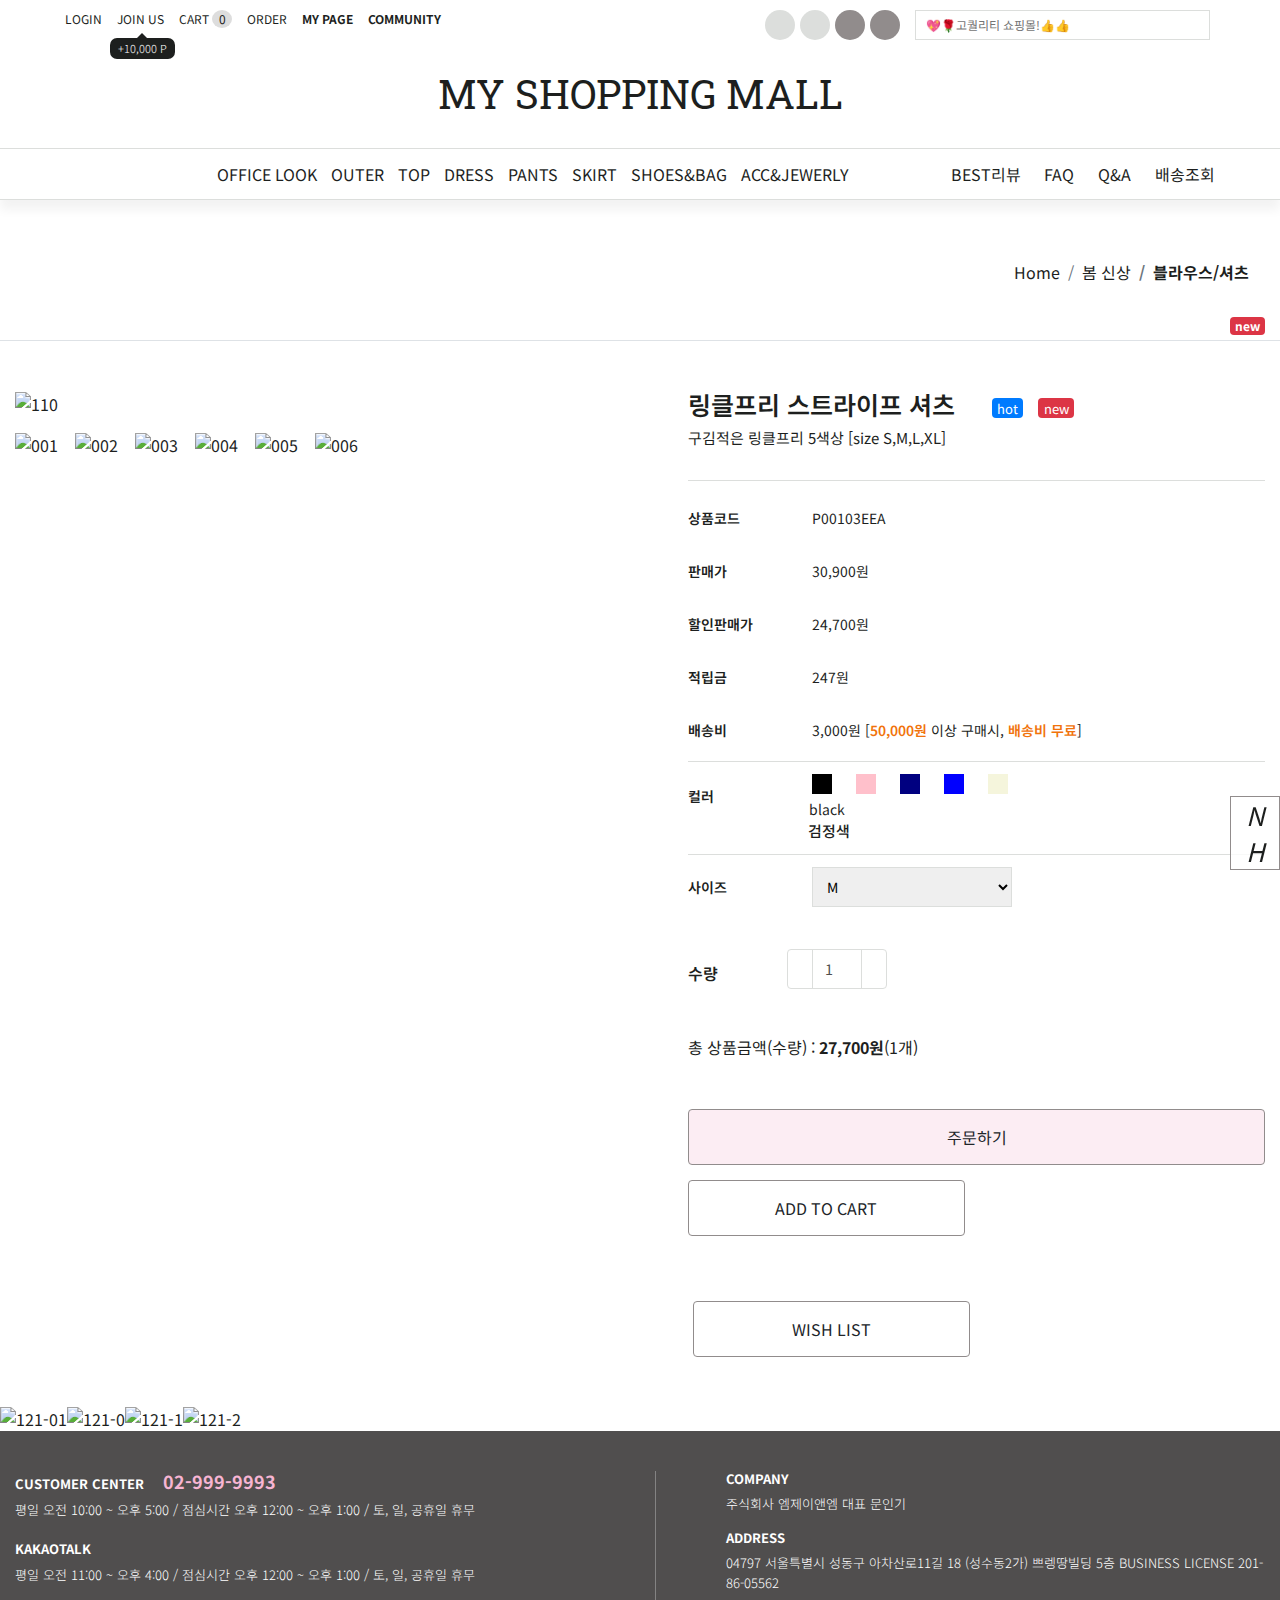
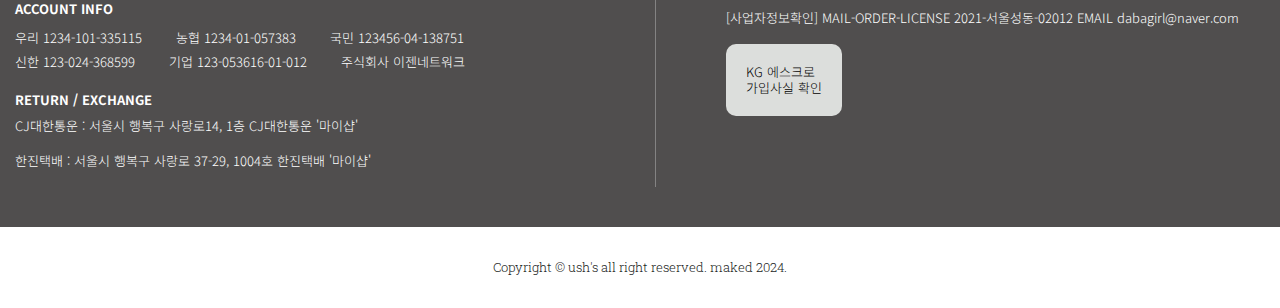
==== detail.html @ eeec42f4 "media works" ====
<!DOCTYPE html>
<html lang="ko">
<head>
  <meta charset="UTF-8">
  <meta name="viewport" content="width=device-width, initial-scale=1.0">
  <title>myShop</title>

  <!--Mobile-->
  <link rel="apple-touch-icon" sizes="57x57" href="images/favicon/apple-icon-57x57.png">
  <link rel="apple-touch-icon" sizes="60x60" href="images/favicon/apple-icon-60x60.png">
  <link rel="apple-touch-icon" sizes="72x72" href="images/favicon/apple-icon-72x72.png">
  <link rel="apple-touch-icon" sizes="76x76" href="images/favicon/apple-icon-76x76.png">
  <link rel="apple-touch-icon" sizes="114x114" href="images/favicon/apple-icon-114x114.png">
  <link rel="apple-touch-icon" sizes="120x120" href="images/favicon/apple-icon-120x120.png">
  <link rel="apple-touch-icon" sizes="144x144" href="images/favicon/apple-icon-144x144.png">
  <link rel="apple-touch-icon" sizes="152x152" href="images/favicon/apple-icon-152x152.png">
  <link rel="apple-touch-icon" sizes="180x180" href="images/favicon/apple-icon-180x180.png">
  <link rel="icon" type="image/png" sizes="192x192"  href="images/favicon/android-icon-192x192.png">
  <link rel="icon" type="image/png" sizes="32x32" href="images/favicon/favicon-32x32.png">
  <link rel="icon" type="image/png" sizes="96x96" href="images/favicon/favicon-96x96.png">
  <link rel="icon" type="image/png" sizes="16x16" href="images/favicon/favicon-16x16.png">

  <link rel="icon" type="image/x-icon" href="images/favicon/favicon.ico">
  <meta name="description" content="java를 이용한 쇼핑몰 연습">
  <meta name="keywords" content="html, css, javascript, bootstrap, java">
  <meta name="author" content="wein Lee">

  <!--stylesheet -->
  <link href="https://fonts.googleapis.com/css2?family=Noto+Sans+KR:wght@100;200;300;400;500;600;700;800;900&family=Roboto+Slab:wght@100;200;300;400;500;600;700;800;900&display=swap" rel="stylesheet">
  <link rel="stylesheet" href="https://cdnjs.cloudflare.com/ajax/libs/font-awesome/6.5.1/css/all.min.css" integrity="sha512-DTOQO9RWCH3ppGqcWaEA1BIZOC6xxalwEsw9c2QQeAIftl+Vegovlnee1c9QX4TctnWMn13TZye+giMm8e2LwA==" crossorigin="anonymous" referrerpolicy="no-referrer" />
  <link rel="stylesheet" href="https://cdnjs.cloudflare.com/ajax/libs/remixicon/4.1.0/remixicon.min.css" integrity="sha512-i5VzKip7owqOGjb0YTF8MR2J9yBVO3FLHeazKzLp354XYTmKcqEU3UeFYUw82R8tV6JqxeATOfstCfpfPhbyEA==" crossorigin="anonymous" referrerpolicy="no-referrer" />
  <link rel="stylesheet" href="css/animate.min.css">
  <link rel="stylesheet" href="css/bootstrap.min.css">
  <link rel="stylesheet" href="css/slick.css">
  <link rel="stylesheet" href="css/slick-theme.css">
  <link rel="stylesheet" href="css/root.css">
  <link rel="stylesheet" href="css/style.css">
  
  <!--javascript-->
  <script src="js/jquery.min.js"></script>
  <script src="js/popper.min.js"></script>
  <script src="js/bootstrap.min.js"></script>
  <script src="js/slick.min.js"></script>
  <script src="js/script.js"></script>
  <script src="js/db.js"></script>
  <script src="js/detail.js"></script>
</head>
<body>

    <!-- HEADER -->    
    <header>
        <div class="container-max">
            <div class="row">
                <nav class="top d-md-flex d-none justify-content-between">
                    <ul class="nav">
                        <li><a href="#">login</a></li>
                        <li><a href="#">join us</a>
                        <div class="msgbox">
                            +10,000 P
                        </div>
                        </li>
                        <li><a href="#">cart <span>0</span></a></li>
                        <li><a href="#">order</a></li>
                        <li class="mem"><a href="#">my page</a>
                            <ul class="subnav">
                                <li><a href="#">관심상품</a></li>
                                <li><a href="#">주문조회</a></li>
                                <li><a href="#">적립금</a></li>
                                <li><a href="#">예치금</a></li>
                                <li><a href="#">마이쿠폰</a></li>
                                <li><a href="#">내가쓴글</a></li>
                            </ul>
                        </li>
                        <li class="mem"><a href="#">community</a>
                            <ul class="subnav">
                                <li><a href="#">notice</a></li>
                                <li><a href="#">q&a</a></li>
                                <li><a href="#">review</a></li>
                                <li><a href="#">event</a></li>
                                <li><a href="#">자주묻는질문</a></li>
                            </ul>
                        </li>
                    </ul>

                    <ul class="right-nav nav">
                        <li><a href="#" class="facebook"><i class="ri-facebook-fill"></i></a></li>
                        <li><a href="#" class="instagram"><i class="ri-instagram-line"></i></a></li>
                        <li><a href="#" class="kakao"><i class="ri-kakao-talk-fill"></i></a></li>
                        <li><a href="#" class="youtube"><i class="ri-youtube-fill"></i></a></li>
                        <li>
                            <form name="searchform" class="searchform" id="searchform">
                                <input type="search" name="search" class="search" placeholder="💖🌹고퀄리티 쇼핑몰!👍👍">
                                <button type="button" class="btn btn-link btn-search"><i class="ri-search-line"></i></button>
                            </form>
                        </li>
                    </ul>
                </nav>
                <h1 class="brand">MY SHOPPING MALL</h1>
                
            </div>
        </div>
        <nav class="global">
            <div class="container-max">
                <div class="row justify-content-between">
                    <div class="category">
                        <a href="#"><i class="fa-solid fa-bars"></i></a>
                        <div class="category-subnav">
                            <ul class="category-subnav-view">

                            </ul>
                            <ul class="global-nav-view">
                                <li><a href="#">BEST리뷰</a></li>
                                <li><a href="#">FAQ</a></li>
                                <li><a href="#">Q&A</a></li>
                                <li><a href="#">배송조회</a></li>
                            </ul>
                        </div>
                    </div>
                    <ul class="nav pr-category justify-content-between">
                        <li><a href="#">new</a></li>
                        <li><a href="#">빅사이즈</a></li>
                        <li><a href="#">원피스</a></li>
                        <li><a href="#">아우터</a></li>
                        <li><a href="#">상의</a></li>
                        <li><a href="#">바지</a></li>
                        <li><a href="#">new</a></li>
                    </ul>
                    <ul class="nav global-nav justify-content-between">
                        <li><a href="#">BEST리뷰</a></li>
                        <li><a href="#">FAQ</a></li>
                        <li><a href="#">Q&A</a></li>
                        <li><a href="#">배송조회</a></li>
                    </ul>
                </div>
            </div>
        </nav>
    </header>

    <!-- DETAIL -->
    <section id="detail" class="detail">
        <div class="container">
            <div class="d-flex justify-content-end align-items-center pt-5">
                <ul class="breadcrumb">
                    <li class="breadcrumb-item"><a href="#">Home</a></li>
                    <li class="breadcrumb-item"><a href="#">봄 신상</a></li>
                    <li class="breadcrumb-item font-weight-bold">블라우스/셔츠</li>
                </ul>
            </div>
            <div class="row">
                <div class="col-md-12 text-right mb-5 pb-1 border-bottom">
                    <span class="badge badge-danger">new</span>
                </div>
                <div class="col-md-6 pr-md-5">
                    <div class="img-box">
                        <img src="images/pd/121.jpg" alt="110">
                    </div>
                    <div class="img-thumb-box">
                        <img src="images/pd/121.jpg" alt="001">
                        <img src="images/pd/122.jpg" alt="002">
                        <img src="images/pd/123.jpg" alt="003">
                        <img src="images/pd/124.jpg" alt="004">
                        <img src="images/pd/125.jpg" alt="005">
                        <img src="images/pd/126.jpg" alt="006">
                    </div>
                </div>

                <!-- 상품정보 LOOP -->
                <div class="col-md-6 pl-md-5 pr-list">
                    <form name="detail-form" method="post">
                        <input type="hidden" name="prcode" id="prcode" value="P00103EEA">
                        <input type="hidden" name="prprice" id="prprice" value="30900">
                        <input type="hidden" name="reserves" id="reserves" value="247">
                        <input type="hidden" name="delivery" id="delivery" value="3000">
                        <input type="hidden" name="totalprice" id="totalprice">

                        <h1>링클프리 스트라이프 셔츠
                            <span class="badge badge-primary">HOT</span>
                            <span class="badge badge-danger">new</span>
                        </h1>
                        <p>구김적은 링클프리 5색상 [size S,M,L,XL]</p>
                        <ul class="ul-pr-list">
                            <li><label class="title-label">상품코드</label> P00103EEA</li>
                            <li><label class="title-label">판매가</label> 30,900원</li>
                            <li><label class="title-label">할인판매가</label> 24,700원</li>
                            <li><label class="title-label">적립금</label> 247원</li>
                            <li><label class="title-label">배송비</label> 3,000원 [<span>50,000원</span> 이상 구매시, <span>배송비 무료</span>]</li>
                            <li class="line colors"><label class="title-label">컬러 </label>
                                <input type="radio" name="color" checked id="black" value="검정">
                                <label for="black" class="black"></label>
                                <input type="radio" name="color" id="pink" value="핑크">
                                <label for="pink" class="pink"></label>
                                <input type="radio" name="color" id="navy" value="네이비">
                                <label for="navy" class="navy"></label>
                                <input type="radio" name="color" id="blue" value="파랑">
                                <label for="blue" class="blue"></label>
                                <input type="radio" name="color" id="beige" value="베이지">
                                <label for="beige" class="beige"></label>
                                <p class="selected">검정색</p>
                            </li>
                            <li class="line"><label class="title-label">사이즈 </label>
                                <select class="size" name="size">
                                    <option value="xsmall">XS</option>
                                    <option value="small">S</option>
                                    <option value="medium" selected>M</option>
                                    <option value="large">L</option>
                                    <option value="xlarge">XL</option>
                                </select>
                            </li>

                        <!-- 추가 구성 필요할 시 쓸 것
                            <li class="line"><label>추가구성 </label>
                                <select>
                                    <option>선택 안함</option>
                                    <option>니트 세트(+18,000원)</option>
                                </select>
                            </li>
                         -->
                        </ul>
                        <div class="t-price">
                            <ul class="add-opt">
                                <li class="total-text">

                                </li>
                                <li class="addbox d-flex align-items-center">
                                    <label class="title-label">수량</label>
                                    <div class="input-group mb-3 ㅢ-4">
                                        <div class="input-group-prepend">
                                            <button class="btn btn-outline-line" id="qdown" type="button">
                                                <i class="fa-solid fa-chevron-down"></i>
                                            </button>
                                        </div>
                                        <input type="number" class="quantity" id="quantity" name="quantity" value="1" readonly>
                                        <div class="input-group-append">
                                            <button class="btn btn-outline-line" id="qup" type="button">
                                                <i class="fa-solid fa-chevron-up"></i>
                                            </button>
                                        </div>
                                    </div>
                                </li>
                                <li class="tomoney">

                                </li>
                            </ul>
                            <div class="totalmoney">
                                총 상품금액(수량)  :  <strong>27,700원</strong>(1개)
                            </div>
                            <div class="btnbox">
                                <button type="button" class="btn btn-detail"><i class="ri-hand-heart-fill"></i> 주문하기</button>
                                <button type="button" class="btn btn-line btn-left"><i class="ri-shopping-bag-3-line"></i> ADD TO CART</button>
                                <button type="button" class="btn btn-line btn-right"><i class="ri-heart-fill"></i> WISH LIST</button>
                            </div>
                        </div>
                    </form>
                </div>
                <!-- /상품정보 LOOP -->

            </div>
            <div class="row">
                <img src="images/pd/121-01.jpg" alt="121-01">
                <img src="images/pd/121-0.gif" alt="121-0">
                <img src="images/pd/121-1.jpg" alt="121-1">
                <img src="images/pd/121-2.jpg" alt="121-2">
            </div>
        </div>
    </section>

    <!-- SERVICE -->
    <section id="service" class="service">
        <div class="container">
            <div class="row">
                <div class="col-md-6">
                    <h4>CUSTOMER CENTER <span class="tel">02-999-9993</span></h4>
                    <p>평일 오전 10:00 ~ 오후 5:00 / 점심시간 오후 12:00 ~ 오후 1:00 / 토, 일, 공휴일 휴무</p>
                    <h4>KAKAOTALK <a href="#" class="kakao"><i class="ri-kakao-talk-fill"></i></a></h4>
                    <p>평일 오전 11:00 ~ 오후 4:00 / 점심시간 오후 12:00 ~ 오후 1:00 / 토, 일, 공휴일 휴무</p>
                    <h4>ACCOUNT INFO</h4>
                    <div class="bank-box">
                        <span class="bank">우리 1234-101-335115</span>
                        <span class="bank">농협 1234-01-057383</span>
                        <span class="bank">국민 123456-04-138751</span>
                        <span class="bank">신한 123-024-368599</span>
                        <span class="bank">기업 123-053616-01-012</span>
                        <span class="bank">주식회사 이젠네트워크</span>
                    </div>
                    <h4>RETURN / EXCHANGE</h4>
                    <p>CJ대한통운 : 서울시 행복구 사랑로14, 1층 CJ대한통운 '마이샵'</p>
                    <p>한진택배 : 서울시 행복구 사랑로 37-29, 1004호 한진택배 '마이샵'</p>
                </div>
                <div class="col-md-6">
                    <div class="linebox">
                        <h4>COMPANY</h4>
                        <p>주식회사 엠제이앤엠 대표 문인기</p>
                        <h4>ADDRESS</h4>
                        <p>04797 서울특별시 성동구 아차산로11길 18 (성수동2가) 쁘렝땅빌딩 5층 BUSINESS LICENSE 201-86-05562</p>
                        <p>[사업자정보확인] MAIL-ORDER-LICENSE 2021-서울성동-02012 EMAIL dabagirl@naver.com</p>
                        <div class="df-escrow-inicis"
                            onclick="window.open('https://www.inicis.com/','escrow','width=500,height=640,scrollbars=auto')">
                            <p>KG 에스크로<br>가입사실 확인</p>
                        </div>
                    </div>
                </div>
            </div>
        </div>
    </section>

    <!-- FOOTER -->
    <footer>
        <div class="container">
            <p class="text-center pt-3">Copyright &copy; ush's all right reserved. maked 2024.</p>
        </div>
    </footer>

    <!-- REMOTECONTROL -->
    <div class="remotecontrol">
        <a href="#" class="tops"><i class="ri-arrow-up-s-line"></i></a>
        <a href="#" class="news">N</a>
        <a href="#" class="hots">H</a>
        <a href="#" class="bottoms"><i class="ri-arrow-down-s-line"></i></a>
    </div>
</body>
</html>
---- css/root.css ----
:root{
    --primary-color: #1D1F1E;
    --dark-color: #504e4e;
    --gray-dark-color:#918c8c;
    --gray-color: #dcdedc;
    --pink-color: #FDEFEE;
    --red-color: #D82627;
    --white-color: #ffffff;
}
---- css/style.css ----
body{
    font-family: 'Noto Sans KR', sans-serif;
    color: var(--primary-color);
    font-size:16px;
}
body::-webkit-scrollbar{
    width: 8px;
}
body::-webkit-scrollbar-track{
    background-color: pink;
}
body::-webkit-scrollbar-thumb{
    background-color: #dd2a7b;
}
a,a:link{
    text-decoration:none;
    color:var(--primary-color);
}
a:hover{
    color:var(--dark-color);
}
.container-max{
    width: 1580px;
    max-width:100%;
    padding-left:80px;
    padding-right:80px;
    margin-left:auto;
    margin-right:auto;
}
@media (min-width: 1200px){
    .container, .container-lg, .container-md, .container-sm, .container-xl {
        max-width: 1440px;
    }
}

/***************** HEADER **************/
header>.container-max>.row{
    flex-flow: column nowrap;
}
header.fixed>.container-max>.row{
    flex-flow: row nowrap;
}
header.fixed .brand{
    order: 1;
    font-size: 25px;
    margin-top: 5px;
    margin-right: 30px;
    width: 300px;
}
header.fixed nav.top{
    order: 2;
    width: calc(100% - 300px);
}

/***************** TOP NAVIGATION **************/
.top ul.nav{
    text-transform: uppercase;
    font-size:12px;
    padding-top:10px;
}
.top ul.nav>li{
    padding-right:15px;
    padding-bottom:10px;
    position:relative;
}
.top ul.nav>li span{
    display:inline-block;
    min-width:20px;
    background:#ddd;
    border-radius:50%;
    text-align:center;
}
.global{
    border-top: 1px solid var(--gray-color);
    border-bottom: 1px solid var(--gray-color);
}
.mem{
      font-weight: 700;
}
.mem:hover .subnav{
    display:block;
}
.subnav{
   position:absolute;
   margin:0;
   padding:0;
   list-style-type:none;
   background:#fff;
   z-index:10;
   font-weight:400;
   border:1px solid #ccc;
   padding:10px;
   width:100px;
   top:25px;
   left:-10px;
   display:none;
}
.subnav li{
   line-height:25px;
}
.msgbox{
    background-color: var(--primary-color);
    color:var(--white-color);
    padding:2px 5px;
    border-radius:7px;
    position:absolute;
    width:65px;
    text-align:center;
    top:28px;
    left:-7px;
    font-weight:300;
    font-size:11px;
    animation: use-msgbox 0.9s linear infinite;
}
.msgbox::before{
    content:"";
    position:absolute;
    width:0;
    height:0;
    top:-10px;
    left:27px;
    border-top: 5px solid transparent;
    border-left: 5px solid transparent;
    border-right: 5px solid transparent;
    border-bottom: 5px solid var(--primary-color);
}
@keyframes use-msgbox{
    50% {
        top: 25px;
    }
}

.top ul.nav.right-nav>li{
    padding-right:5px;
    padding-bottom:0;
}
.right-nav a.facebook,
.right-nav a.instagram{
    display:flex;
    width:30px;
    height:30px;
    background-color: var(--gray-color);
    border-radius:50%;
    align-items:center;
    justify-content: center;
    color:var(--white-color);
    font-size:18px;
    transition:all 200ms;
}
.right-nav a.kakao,
.right-nav a.youtube{
    display:flex;
    width:30px;
    height:30px;
    background-color: var(--gray-dark-color);
    border-radius:50%;
    align-items:center;
    justify-content: center;
    color:var(--white-color);
    font-size:18px;
}
a.facebook:hover{
    background-color:#4267B2;
}
a.instagram:hover{
    background-image:linear-gradient(45deg, #f58529, #fdea77, #dd2a7b, #8134af, #515bd4);
}
a.kakao:hover{
   background:#ffe812;
   color:#000;
}
a.youtube:hover{
    background:#ff0000;
}
.searchform{
    border:1px solid var(--gray-color);
    padding:0;
    margin:0;
    margin-left:10px;
}
input.search{
    border:none;
    outline:none;
    padding:5px 10px;
    margin:0;
}
.btn-search{
    margin:0;
    padding:0;
    color:var(--gray-dark-color);
    line-height:1;
    margin-top:-5px;
    margin-right:5px;
    font-size:18px;
}
.btn-search:hover{
    text-decoration:none;
}

/***************** BRAND **************/
.brand{
    font-size:40px;
    font-weight:600;
    text-align:center;
    margin-top:30px;
    margin-bottom:30px;
    font-family: 'Roboto Slab', serif;
    font-weight:400;
    transition: all 300ms ease-in-out;
}


/***************** GLOBAL NAV **************/
nav.global{
    box-shadow:0 10px 10px 0 rgba(0,0,0,0.05);
}
.category{
    line-height:50px;
    display:block;
    font-size:1.5em;
    width:50px;
    height:50px;
    text-align:center;
    position: relative;
}
.category:hover{
    background-color:var(--dark-color);
}
.category:hover>a{
    color:var(--white-color);
}
.category-subnav{
    position: absolute;
    width: 1450px;
    height: 600px;
    z-index: 101;
    background: #fff;
    border:1px solid var(--gray-dark-color);
    overflow-y: auto;
    display: flex;
    padding: 0;
    justify-content: space-between;
    align-items: flex-start;
    display: none;
}
.category-subnav-view{
    display: flex;
    flex-wrap: wrap;
    align-items: flex-start;
    list-style-type: none;
    margin: 0;
    padding: 0;
    font-size: 16px;
}
.category-subnav-view>li{
    width: 20%;
    min-height: 150px;
    padding: 20px;
}
.category-subnav-view ul{
    list-style-type: none;
    margin: 0;
    padding: 0;
    text-align: left;
    padding-top: 10px;
}
.category-subnav-view ul a{
    display: block;
}
.category-subnav-view ul a:hover{
    background: #eee;
}
.category-subnav-view>li>a{
    display: block;
    line-height: 35px;
    background-color: #eee;
    font-weight: 700;
}
.global-nav-view{
    list-style-type: none;
    font-size: 16px;
    text-align: left;
    line-height: 40px;
    width: 140px;
    height: 598px;
    background-color: rgba(0,0,0,0.05);
    margin:0;
    padding: 0;
    padding-top: 30px;
}
.global-nav-view li{
    padding-left: 30px;
    transition: all 300ms;
}
.global-nav-view li:hover{
    background: var(--gray-color);
}
.global-nav-view li:hover a{
    color: #000;
}
ul.pr-category{
   width: 55%;
   text-transform: uppercase;
   line-height:50px;
}
ul.pr-category>li{
    position: relative;
}
ul.pr-category>li>ul.sub-cate{
    position: absolute;
    list-style: none;
    margin: 0;
    padding: 0;
    border: 1px solid rgb(222,226,230);
    background: var(--white-color);
    z-index: 100;
    display: none;
    padding-top: 20px;
    padding-bottom: 20px;
    left: -10px;
}
ul.sub-cate>li{
    padding: 0px 20px;
    white-space: nowrap;
    line-height: 30px;
}
ul.global-nav{
    width: 23%;
    text-transform: uppercase;
    line-height:50px;
}


@media (max-width:768px) {
    .container-max{
        padding-left: 10px;
        padding-right: 10px; 
    }
    .brand{
        font-size: 25px;
    }
    .global{
        border-top: none;
    }
    .pr-category,
    .global-nav{
        display: none;
    }
    .category{
        margin-left: 5px;
    }
    .category i{
        font-size: 25px;
    }
    .category-subnav{
        flex-direction: column;
    }
    .category-subnav-view{
        flex-direction: column;
    }
}

/***************** HERO **************/
.hero{
    overflow: hidden;
}
.mySlick img{
    margin-left: auto;
    margin-right: auto;
}
.slick-dots{
    bottom: 10px;
}
.slick-dots li.slick-active{
    width: 40px;
}
.slick-dots li.slick-active button{
    width: 40px;
}
.slick-dots li button::before{
    content: "";
    width: 20px;
    height: 4px;
    background: var(--gray-color);
    opacity: 0.9;
    transition: all 300ms;
}
.slick-dots li.slick-active button::before{
    width: 40px;
    background: var(--dark-color);
    opacity: 0.5;
}
.slick-next{
    right: calc(50% - 575px);
}
.slick-prev{
    left: calc(50% - 600px);
    z-index: 1000;
}
.mySlick:hover .slick-next::before,
.mySlick:hover .slick-prev::before{
    opacity: 0.5;
}
.slick-next::before,
.slick-prev::before{
    font-size: 50px;
    opacity: 0;
    transition: all 300ms;
}

/***************** NEW **************/
.card{
    border: none;
}
.card-img{
    display: block;
    width: 100%;
    position: relative;
}
.card-img::after{
    content: "";
    display: block;
    padding-bottom: 120%;
}
.card-img-top{
    position:absolute;
    object-fit: cover;
    width: 100%;
    height: 100%;
}
.card-body{
    padding: 0;
}
.card-body h5{
    font-size: 16px;
    font-weight: 700;
}
.card-body p{
    font-size: 14px;
    color: var(--gray-dark-color);
}

/***************** LIST **************/
.listview{
    margin:0 20px;
}
.list-color{
    fill:var(--gray-color);
}
.listview:hover .list-color{
    fill:var(--gray-dark-color)
}
.list-act-color{
    fill: var(--gray-dark-color);
}
.sort li:hover,
.sort li.act{
    background: #ddd;
}
.sort li:hover a,
.sort li.act a{
    font-weight: bold;
}
h5 span{
    margin-left: 15px;
}
p.desc{
    margin-bottom: 0.3rem;
}
p.price span{
    margin-right: 1rem;
}
span.or{
    text-decoration: line-through;
}
.price span:not(.or){
    color:var(--dark-color);
    font-weight: 600;
    font-size: 0.9rem;
}

/***************** SERVICE **************/
.service{
    padding: 40px 0;
    background: var(--dark-color);
    color: var(--white-color);
}
.service h4{
    font-size: 13px;
    font-weight: 700;
}
.service h4 span.tel{
    font-size: 18px;
    margin-left: 15px;
    color: #f7b5d3;
}
.service h4 a.kakao{
    font-weight: 300;
    font-size: 18px;
    margin-left: 10px;
    color: rgb(255,255,0);
    text-decoration: none;
}
.service h4 a.kakao:hover{
    background: transparent;
    color:#000;
}
p{
    font-size: 13px;
    font-weight: 300;
}
span.bank{
    margin-right: 30px;
    padding-bottom: 15px;
    font-size: 13px;
    font-weight: 300;
    white-space: nowrap;
}
.bank-box{
    margin-bottom: 20px;
}
.linebox{
    border-left: 1px solid rgba(255,255,255,.3);
    padding-left: 70px;
    height: 100%;
}
.df-escrow-inicis{
    cursor: pointer;
    background: var(--gray-color);
    padding: 20px;
    border-radius: 10px;
    display: inline-block;
    line-height: 1rem;
    color: #000;
}
.df-escrow-inicis p{
    padding: 0;
    margin: 0;
}

/***************** FOOTER **************/
footer{
    padding: 15px 0;
    font-family: 'Roboto Slab', serif;
}


@media (min-width:768px){
    .col-md-55{
        -ms-flex: 0 0 20%;
        flex: 0 0 20%;
        max-width: 20%;
        padding:0 1rem;
    }
}

/***************** REMOTECONTROL **************/
.remotecontrol{
    position: fixed;
    width: 50px;
    border: 1px solid var(--gray-dark-color);
    z-index: 9999;
    bottom: 30px;
    right: 0px;
    font-size: 2em;
    text-align: center;
    line-height: 1.4;
    background-color:rgba(255,255,255,.8)
}
.remotecontrol .news,
.remotecontrol .hots{
    font-size: 0.8em;
    display: block;
    font-style: italic;
}

/***************** LIST **************/
.list01{
    height: 500px;
    background-color: #f7b5d3;
}
.list01>.container{
    height: 100%;
    padding-top: 100px;
    background: url(../images/cup.png) no-repeat right center;
    background-size: contain;
}
.list01>.container h4{
    font-size: 30px;
    color: #c56590;
    font-weight: 300;
}
.list01>.container h1{
    font-size: 80px;
    letter-spacing: -5px;
    color: #dd2a7b;
    font-weight: 900;
    line-height: 1;
}
.list01>.container p{
    font-size: 20px;
    color: rgba(0,0,0,.7);
    font-weight: 500;
    margin-top: 30px;
    width: 800px;
}
.pgbox{
    margin-top: 40px;
    margin-bottom: 100px;
    width: 100%;
    display: flex;
    justify-content: center;
}
.pgbox i{
    line-height: 1;
}
.pgbox .page-item.active .page-link{
    background: #c56590;
    border: #c56590;
}
.page-item .page-link{
    color: var(--dark-color);
}
.page-item.disabled .page-link{
    color: #ccc;
}

/***************** DETAIL **************/
.breadcrumb{
    background: transparent;
}
.img-box img{
    width: 100%;
}
.img-thumb-box{
    margin-top: 15px;
    margin-bottom: 50px;
}
.img-thumb-box img{
    height: 95px;
    margin-right: 13px;
    cursor: pointer;
}
.img-thumb-box img:last-child{
    margin-right: 0;
}
.pr-list h1{
    font-size: 25px;
    font-weight: 600;
    line-height: 30px;
}
.pr-list h1 span{
    font-size: 13px;
    font-weight: 400;
    margin-left: 8px;
    text-transform: lowercase;
    vertical-align: middle;
}
.pr-list p{
    font-size: 15px;
    font-weight: 400;
    margin-bottom: 30px;
}
.pr-list h1 span:first-child{
    margin-left: 30px;
}
.ul-pr-list{
    list-style: none;
    margin: 0;
    padding: 0;
    border-top: 1px solid var(--gray-color);
    padding-top: 15px;
}
.ul-pr-list li{
    padding: 12px 0;
    font-size: 14px;
}
.ul-pr-list li span{
    color:#f1730b;
    font-weight: 600;
}
.ul-pr-list li.line{
    border-top: 1px solid var(--gray-color);
}
.title-label{
    display: inline-block;
    width: 120px;
    font-weight: 600;
}
.colors input[type=radio]{
    display: none;
}
.colors input[type=radio]+label{
    display: inline-block;
    cursor: pointer;
    width: 20px;
    height: 20px;
    margin-right: 20px;
    position: relative;
}
.colors input[type=radio]:checked+label.black::after{
    content: "black";
    display: block;
    position: absolute;
    width: 50px;
    top:25px;
    left: -3px;
}
.colors input[type=radio]:checked+label.pink::after{
    content: "pink";
    display: block;
    position: absolute;
    width: 50px;
    top:25px;
    left: -3px;
}
.colors input[type=radio]:checked+label.navy::after{
    content: "navy";
    display: block;
    position: absolute;
    width: 50px;
    top:25px;
    left: -3px;
}
.colors input[type=radio]:checked+label.blue::after{
    content: "blue";
    display: block;
    position: absolute;
    width: 50px;
    top:25px;
    left: -3px;
}
.colors input[type=radio]:checked+label.beige::after{
    content: "beige";
    display: block;
    position: absolute;
    width: 50px;
    top:25px;
    left: -3px;
}
.black{
    background-color: black;
}
.pink{
    background-color: pink;
}
.navy{
    background-color: navy;
}
.blue{
    background-color: blue;
}
.beige{
    background-color: beige;
}
p.selected{
    margin-left: 120px;
    margin-top: 5px;
    margin-bottom: 0;
    font-weight: 500;
}
select.size{
    border: 1px solid var(--gray-color);
    padding: 8px 10px;
    width: 200px;
}
.add-opt{
    list-style: none;
    margin: 0;
    padding: 0;
}
.add-opt li{
    padding: 10px 0;
}
.btn-outline-line{
    color: #6c757d;
    border-color: var(--gray-color);
}
.btn-outline-line:hover,
.btn-outline-line:active{
    background: var(--gray-color);
}
input[type=number].quantity{
    height: calc(1.5em + 1rem + 2px);
    width: 50px;
    padding: 0.375rem 0.75rem;
    font-size: 0.9rem;
    font-weight: 400;
    line-height: 1.5;
    color: var(--dark-color);
    border: 1px solid var(--gray-color);
}
.btn-detail{
    display: block;
    border: 1px solid var(--gray-dark-color);
    margin-top: 50px;
    width: 100%;
    padding: 15px;
    background-color: #fcedf3;
    transition: all 300ms;
}
.btn-detail:hover,
.btn-detail:active{
    background-color: #fdd6e6;
}
.btn-line{
    width: 48%;
    display: inline-block;
    border: 1px solid var(--gray-dark-color);
    margin: 15px 0 50px 0 ;
    padding: 15px;
    transition: all 300ms;
}
.btn-line:hover,
.btn-line:active{
    background-color: #fdd6e6;
}
.btn-line.btn-left{
    margin-right: 15px;
}
.btn-line.btn-right{
    margin-left: 5px;
}
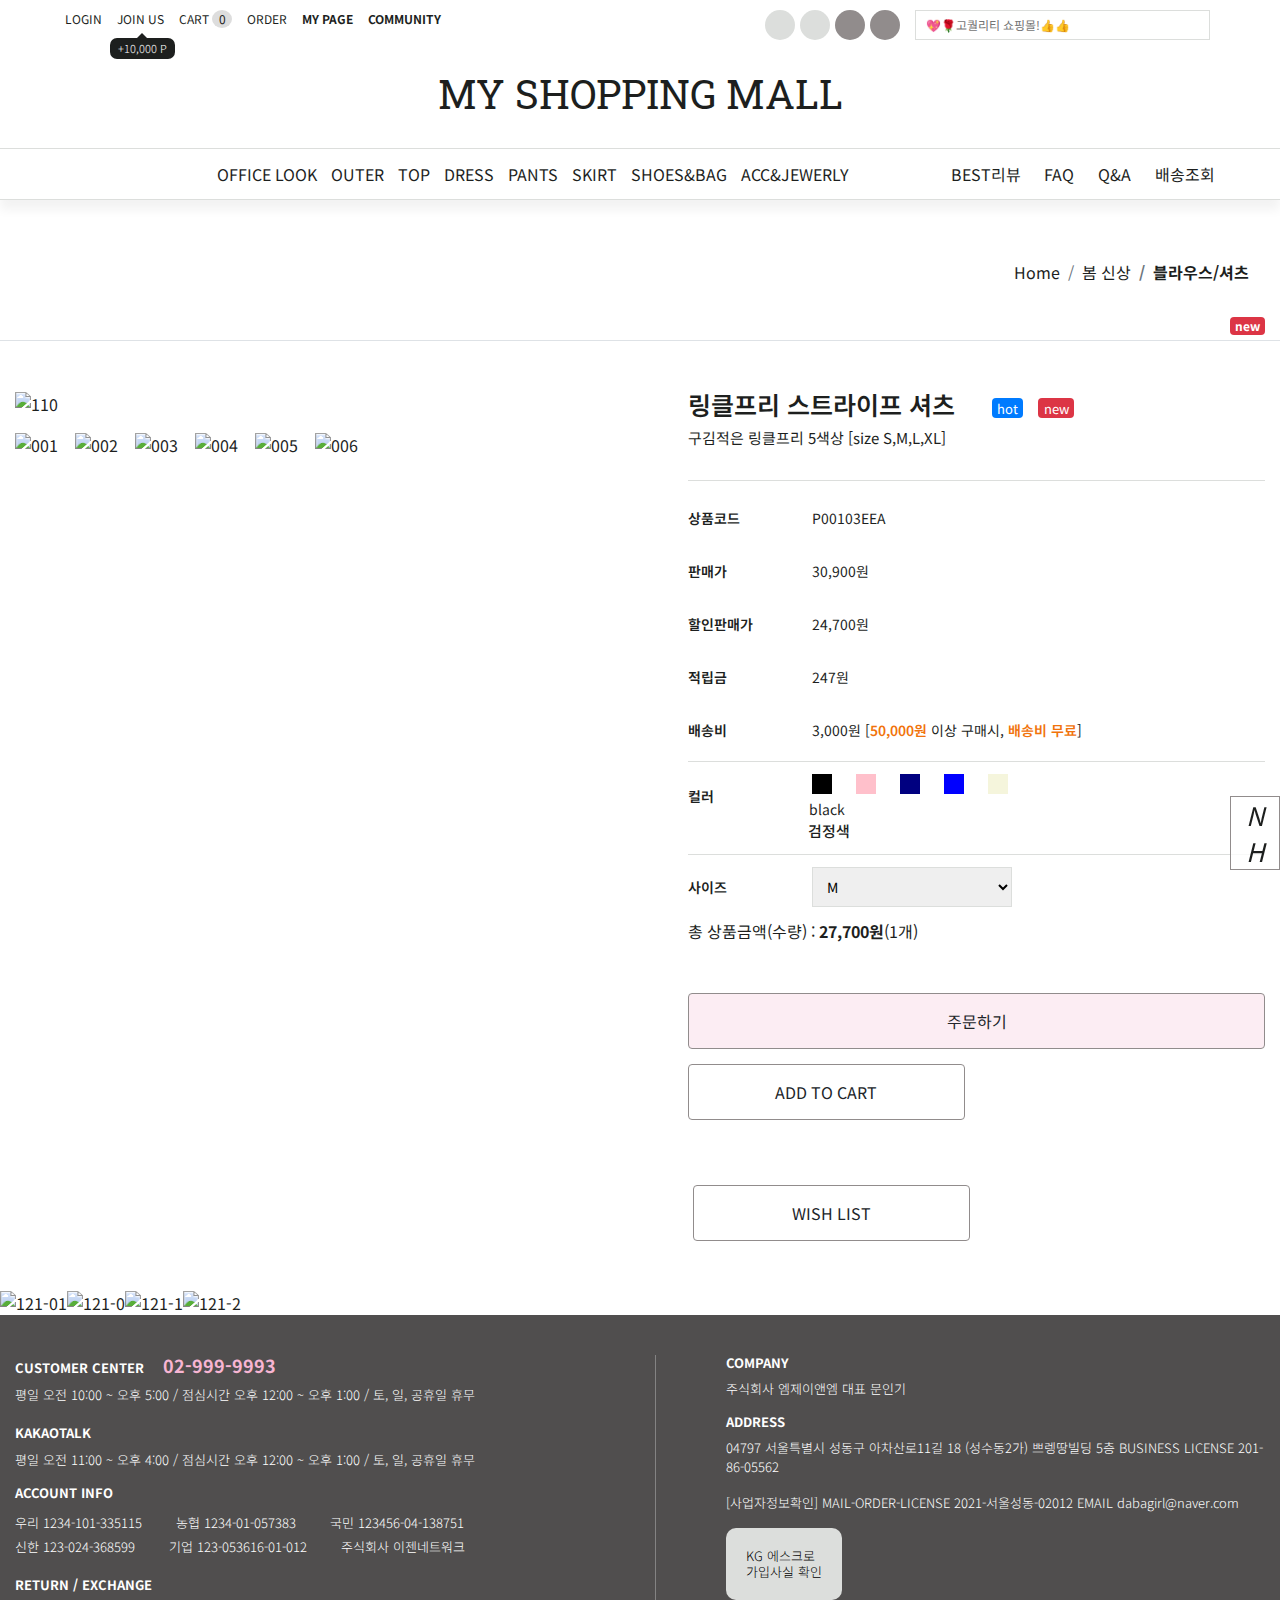
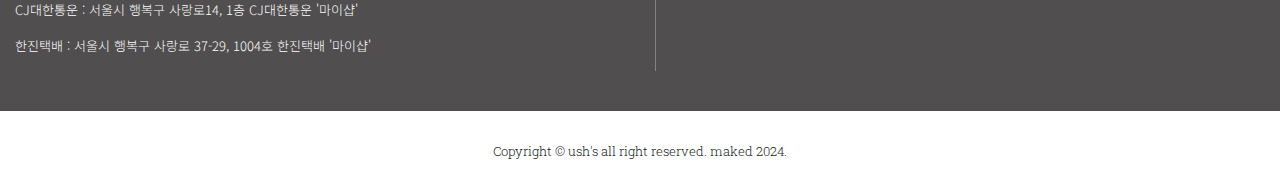
==== commit 5d6bc5f5: "details works" ====
--- a/detail.html
+++ b/detail.html
@@ -101,7 +101,7 @@
         </div>
         <nav class="global">
             <div class="container-max">
-                <div class="row justify-content-between">
+                <div class="row justify-content-between category-parent">
                     <div class="category">
                         <a href="#"><i class="fa-solid fa-bars"></i></a>
                         <div class="category-subnav">
@@ -167,6 +167,7 @@
                 <!-- 상품정보 LOOP -->
                 <div class="col-md-6 pl-md-5 pr-list">
                     <form name="detail-form" method="post">
+                        <input type="hidden" name="title" id="title" value="링클프리 스트라이프 셔츠">
                         <input type="hidden" name="prcode" id="prcode" value="P00103EEA">
                         <input type="hidden" name="prprice" id="prprice" value="30900">
                         <input type="hidden" name="reserves" id="reserves" value="247">
@@ -185,25 +186,25 @@
                             <li><label class="title-label">적립금</label> 247원</li>
                             <li><label class="title-label">배송비</label> 3,000원 [<span>50,000원</span> 이상 구매시, <span>배송비 무료</span>]</li>
                             <li class="line colors"><label class="title-label">컬러 </label>
-                                <input type="radio" name="color" checked id="black" value="검정">
+                                <input type="radio" name="color" checked id="black" data-color="0" data-colorname="검정" value="검정">
                                 <label for="black" class="black"></label>
-                                <input type="radio" name="color" id="pink" value="핑크">
+                                <input type="radio" name="color" id="pink" data-color="1000" data-colorname="핑크" value="핑크">
                                 <label for="pink" class="pink"></label>
-                                <input type="radio" name="color" id="navy" value="네이비">
+                                <input type="radio" name="color" id="navy" data-color="0" data-colorname="네이비" value="네이비">
                                 <label for="navy" class="navy"></label>
-                                <input type="radio" name="color" id="blue" value="파랑">
+                                <input type="radio" name="color" id="blue" data-color="0" data-colorname="파랑" value="파랑">
                                 <label for="blue" class="blue"></label>
-                                <input type="radio" name="color" id="beige" value="베이지">
+                                <input type="radio" name="color" id="beige" data-color="0" data-colorname="베이지" value="베이지">
                                 <label for="beige" class="beige"></label>
                                 <p class="selected">검정색</p>
                             </li>
                             <li class="line"><label class="title-label">사이즈 </label>
                                 <select class="size" name="size">
-                                    <option value="xsmall">XS</option>
-                                    <option value="small">S</option>
-                                    <option value="medium" selected>M</option>
-                                    <option value="large">L</option>
-                                    <option value="xlarge">XL</option>
+                                    <option value="xsmall" data-size="5000">XS</option>
+                                    <option value="small" data-size="0">S</option>
+                                    <option value="medium" data-size="0" selected>M</option>
+                                    <option value="large" data-size="0">L</option>
+                                    <option value="xlarge" data-size="5000">XL</option>
                                 </select>
                             </li>
 
@@ -217,30 +218,7 @@
                          -->
                         </ul>
                         <div class="t-price">
-                            <ul class="add-opt">
-                                <li class="total-text">
-
-                                </li>
-                                <li class="addbox d-flex align-items-center">
-                                    <label class="title-label">수량</label>
-                                    <div class="input-group mb-3 ㅢ-4">
-                                        <div class="input-group-prepend">
-                                            <button class="btn btn-outline-line" id="qdown" type="button">
-                                                <i class="fa-solid fa-chevron-down"></i>
-                                            </button>
-                                        </div>
-                                        <input type="number" class="quantity" id="quantity" name="quantity" value="1" readonly>
-                                        <div class="input-group-append">
-                                            <button class="btn btn-outline-line" id="qup" type="button">
-                                                <i class="fa-solid fa-chevron-up"></i>
-                                            </button>
-                                        </div>
-                                    </div>
-                                </li>
-                                <li class="tomoney">
-
-                                </li>
-                            </ul>
+                            <div class="addquantity"></div>
                             <div class="totalmoney">
                                 총 상품금액(수량)  :  <strong>27,700원</strong>(1개)
                             </div>
--- a/css/style.css
+++ b/css/style.css
@@ -214,6 +214,9 @@
 nav.global{
     box-shadow:0 10px 10px 0 rgba(0,0,0,0.05);
 }
+.category-parent{
+    position: relative;
+}
 .category{
     line-height:50px;
     display:block;
@@ -221,17 +224,19 @@
     width:50px;
     height:50px;
     text-align:center;
-    position: relative;
-}
-.category:hover{
+}
+.category:hover,
+.category-act{
     background-color:var(--dark-color);
 }
-.category:hover>a{
+.category:hover>a,
+.category-act>a{
     color:var(--white-color);
 }
 .category-subnav{
     position: absolute;
     width: 1450px;
+    max-width: 100%;
     height: 600px;
     z-index: 101;
     background: #fff;
@@ -357,6 +362,17 @@
     }
     .category-subnav-view{
         flex-direction: column;
+        width: 100%;
+    }
+    .category-subnav-view li{
+        width: 100%;
+    }
+    .global-nav-view{
+        width: 100%;
+    }
+    .category-subnav-view li a,
+    .global-nav-view a{
+        padding: 8px 10px;
     }
 }
 
@@ -367,6 +383,9 @@
 .mySlick img{
     margin-left: auto;
     margin-right: auto;
+    object-fit: cover;
+    width: 100%;
+    height: 200px;
 }
 .slick-dots{
     bottom: 10px;
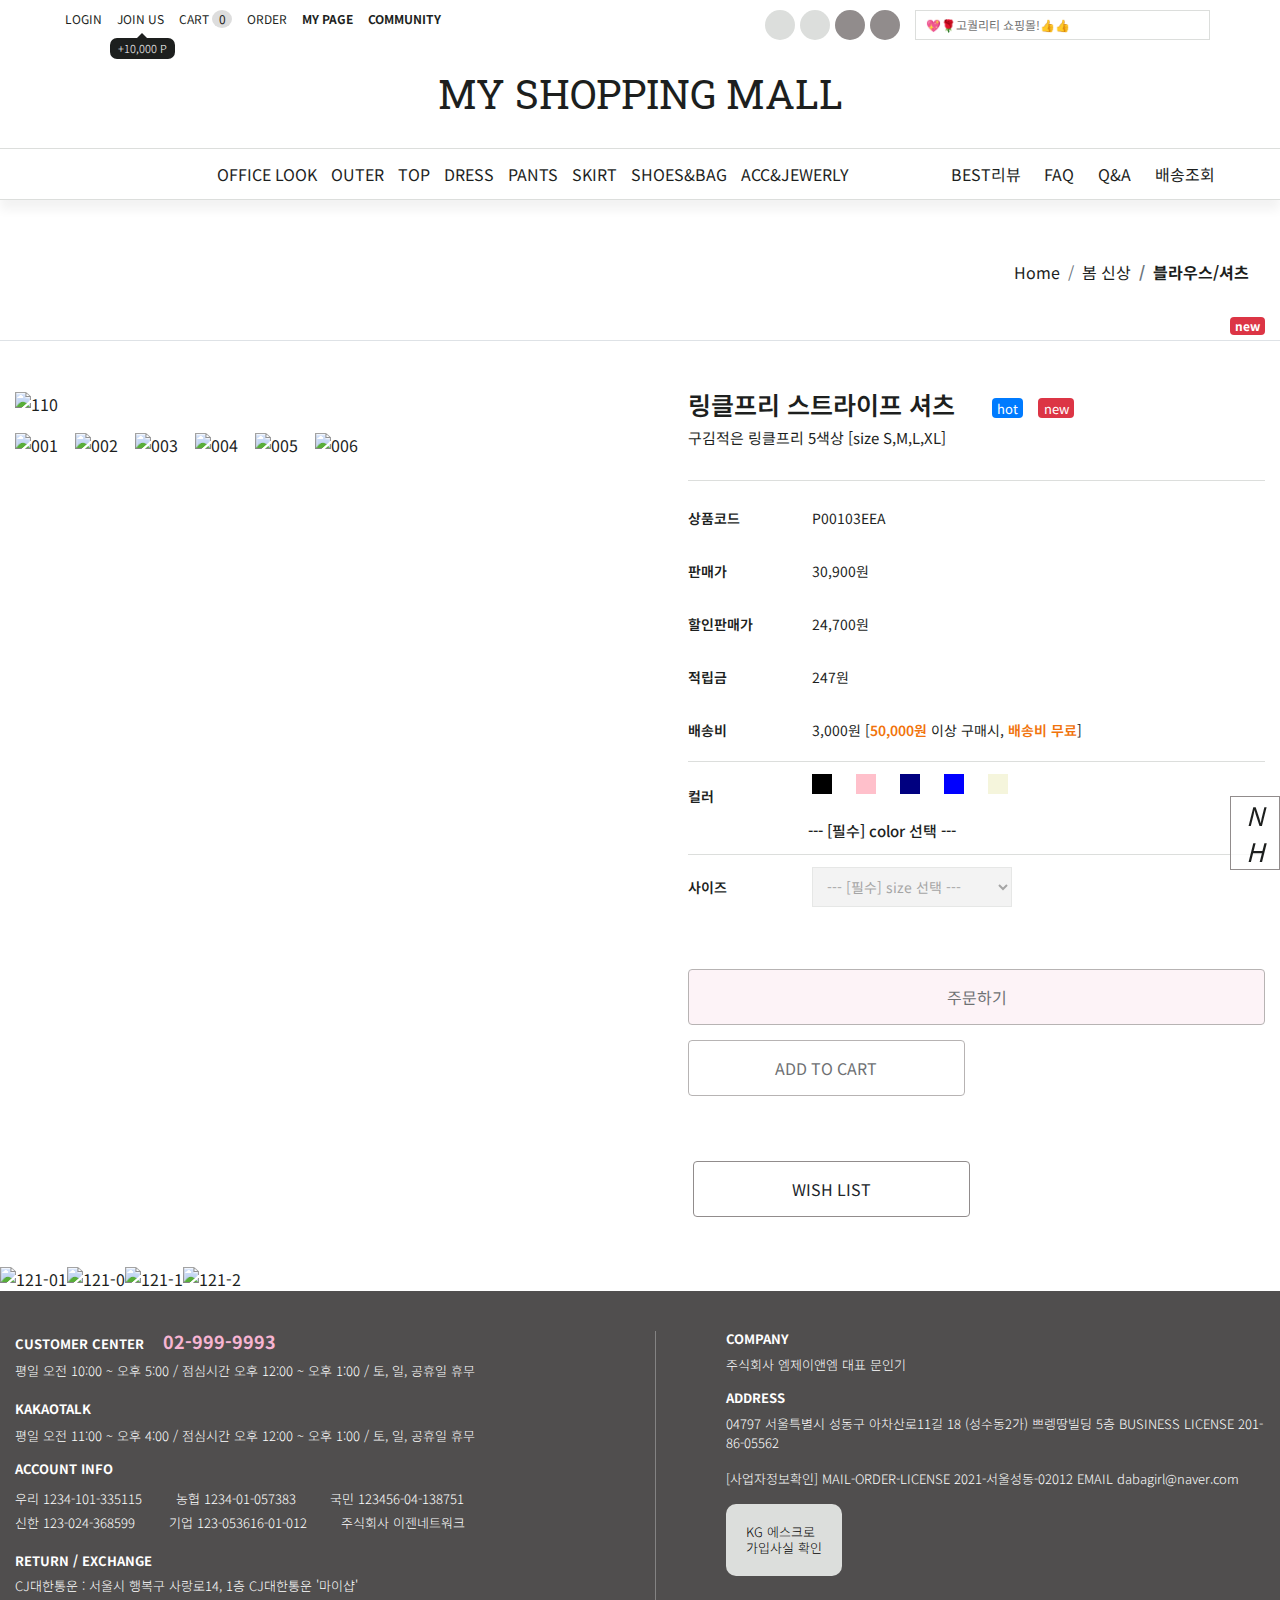
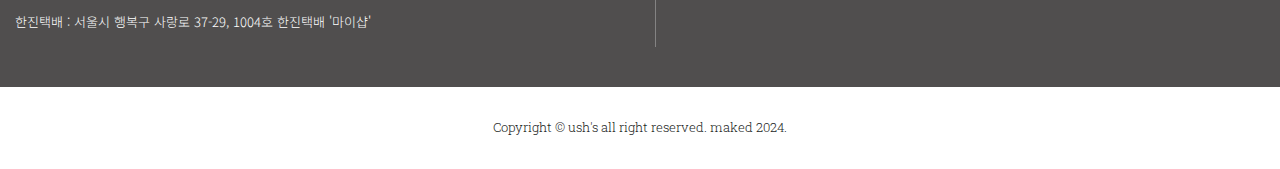
==== commit a719a079: "detail price work" ====
--- a/detail.html
+++ b/detail.html
@@ -169,7 +169,7 @@
                     <form name="detail-form" method="post">
                         <input type="hidden" name="title" id="title" value="링클프리 스트라이프 셔츠">
                         <input type="hidden" name="prcode" id="prcode" value="P00103EEA">
-                        <input type="hidden" name="prprice" id="prprice" value="30900">
+                        <input type="hidden" name="prprice" id="prprice" value="24700">
                         <input type="hidden" name="reserves" id="reserves" value="247">
                         <input type="hidden" name="delivery" id="delivery" value="3000">
                         <input type="hidden" name="totalprice" id="totalprice">
@@ -186,7 +186,7 @@
                             <li><label class="title-label">적립금</label> 247원</li>
                             <li><label class="title-label">배송비</label> 3,000원 [<span>50,000원</span> 이상 구매시, <span>배송비 무료</span>]</li>
                             <li class="line colors"><label class="title-label">컬러 </label>
-                                <input type="radio" name="color" checked id="black" data-color="0" data-colorname="검정" value="검정">
+                                <input type="radio" name="color" id="black" data-color="0" data-colorname="검정" value="검정">
                                 <label for="black" class="black"></label>
                                 <input type="radio" name="color" id="pink" data-color="1000" data-colorname="핑크" value="핑크">
                                 <label for="pink" class="pink"></label>
@@ -196,13 +196,14 @@
                                 <label for="blue" class="blue"></label>
                                 <input type="radio" name="color" id="beige" data-color="0" data-colorname="베이지" value="베이지">
                                 <label for="beige" class="beige"></label>
-                                <p class="selected">검정색</p>
+                                <p class="selected">--- [필수] color 선택 ---</p>
                             </li>
                             <li class="line"><label class="title-label">사이즈 </label>
-                                <select class="size" name="size">
+                                <select class="size" name="size" disabled>
+                                    <option>--- [필수] size 선택 ---</option>
                                     <option value="xsmall" data-size="5000">XS</option>
                                     <option value="small" data-size="0">S</option>
-                                    <option value="medium" data-size="0" selected>M</option>
+                                    <option value="medium" data-size="0">M</option>
                                     <option value="large" data-size="0">L</option>
                                     <option value="xlarge" data-size="5000">XL</option>
                                 </select>
@@ -220,11 +221,11 @@
                         <div class="t-price">
                             <div class="addquantity"></div>
                             <div class="totalmoney">
-                                총 상품금액(수량)  :  <strong>27,700원</strong>(1개)
+                                <!--총 상품금액(수량)  :  <strong>27,700원</strong>(1개)-->
                             </div>
                             <div class="btnbox">
-                                <button type="button" class="btn btn-detail"><i class="ri-hand-heart-fill"></i> 주문하기</button>
-                                <button type="button" class="btn btn-line btn-left"><i class="ri-shopping-bag-3-line"></i> ADD TO CART</button>
+                                <button type="button" class="btn btn-detail" disabled><i class="ri-hand-heart-fill"></i> 주문하기</button>
+                                <button type="button" class="btn btn-line btn-left" disabled><i class="ri-shopping-bag-3-line"></i> ADD TO CART</button>
                                 <button type="button" class="btn btn-line btn-right"><i class="ri-heart-fill"></i> WISH LIST</button>
                             </div>
                         </div>
--- a/css/style.css
+++ b/css/style.css
@@ -839,4 +839,15 @@
 }
 .btn-line.btn-right{
     margin-left: 5px;
+}
+.total-text p{
+    margin: 0;
+    padding: 5px 8px;
+    background: #6c757d;
+    color: #fff;
+    border-radius: 5px;
+}
+.addbox .title-label{
+    width: 60px;
+    margin: 0;
 }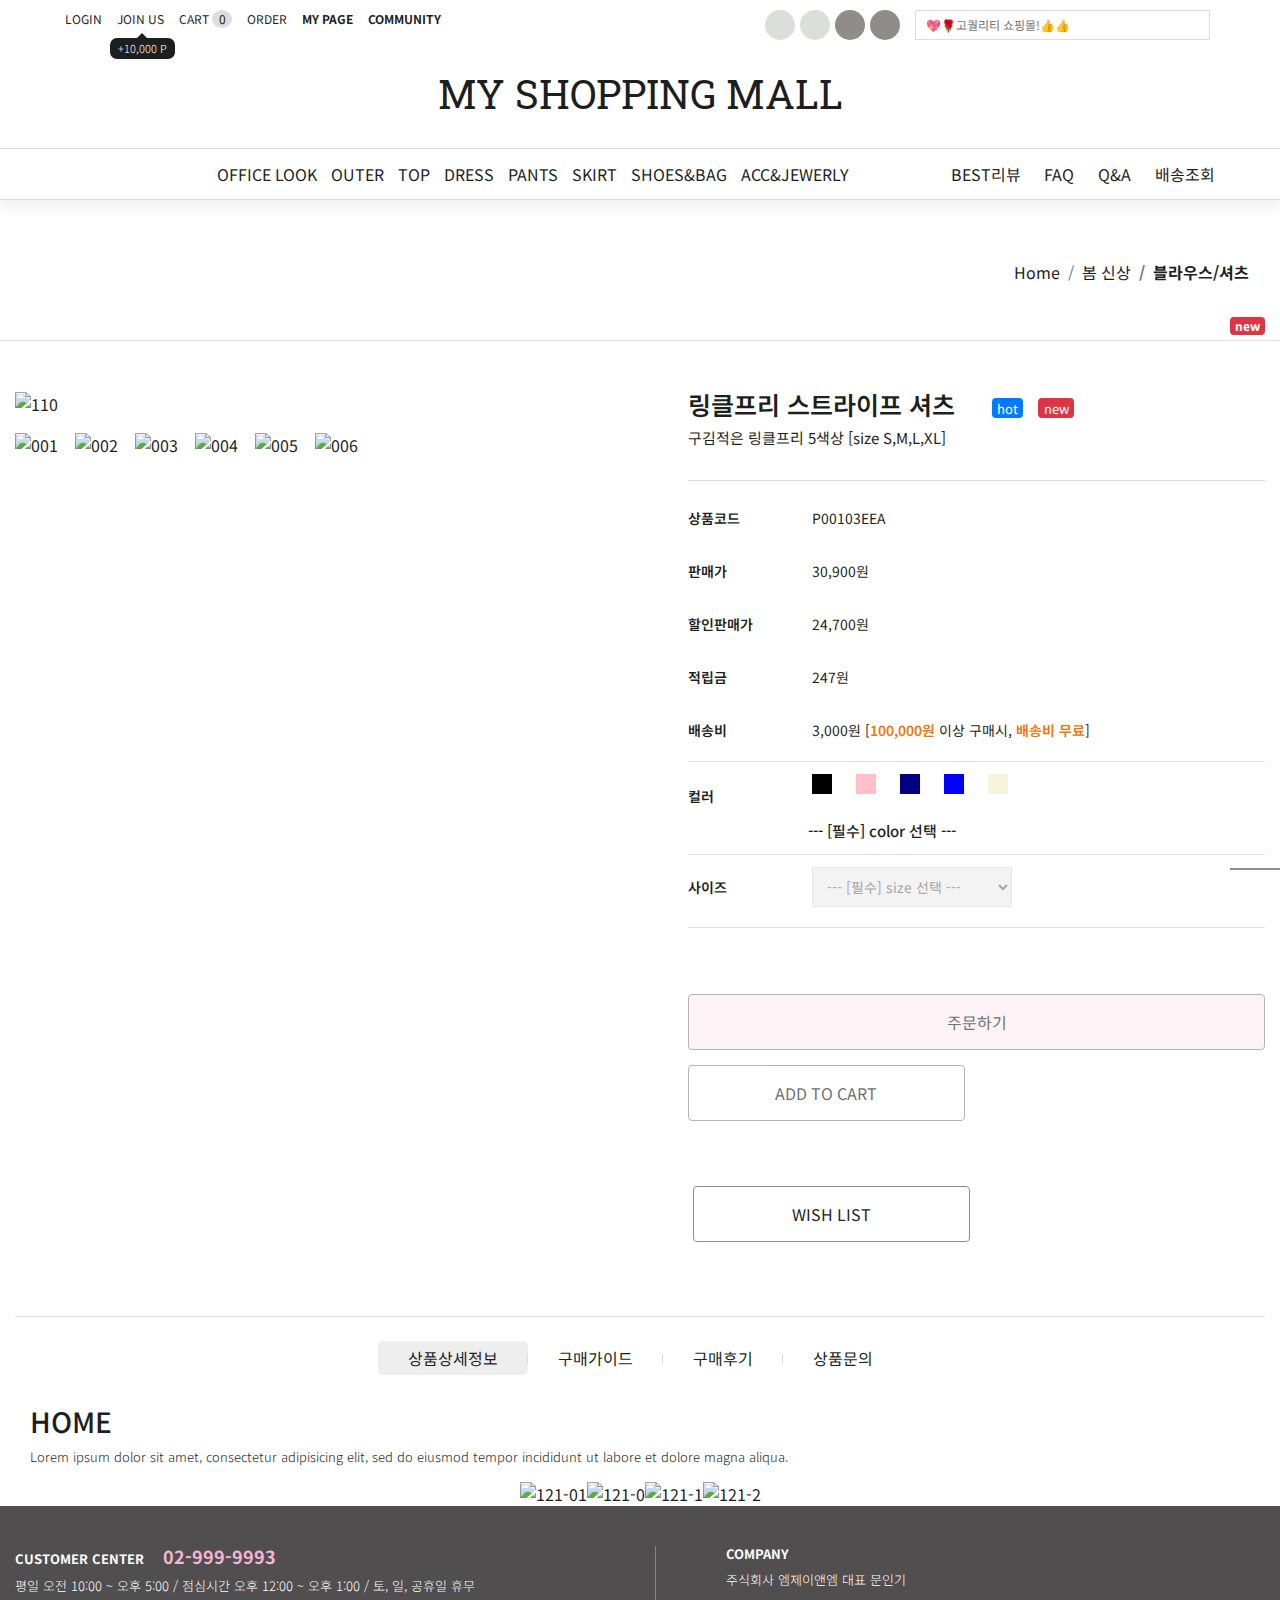
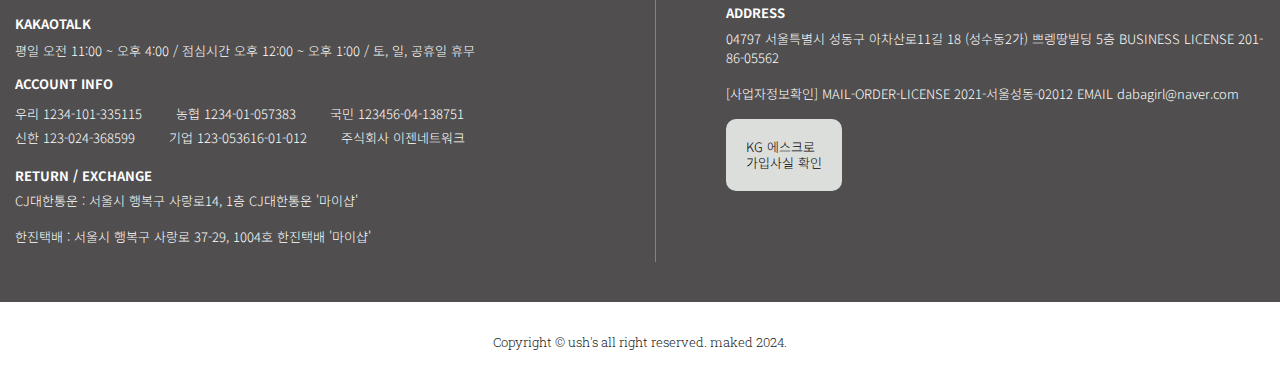
==== commit 89026d0c: "detail nav first" ====
--- a/detail.html
+++ b/detail.html
@@ -184,7 +184,7 @@
                             <li><label class="title-label">판매가</label> 30,900원</li>
                             <li><label class="title-label">할인판매가</label> 24,700원</li>
                             <li><label class="title-label">적립금</label> 247원</li>
-                            <li><label class="title-label">배송비</label> 3,000원 [<span>50,000원</span> 이상 구매시, <span>배송비 무료</span>]</li>
+                            <li><label class="title-label">배송비</label> 3,000원 [<span>100,000원</span> 이상 구매시, <span>배송비 무료</span>]</li>
                             <li class="line colors"><label class="title-label">컬러 </label>
                                 <input type="radio" name="color" id="black" data-color="0" data-colorname="검정" value="검정">
                                 <label for="black" class="black"></label>
@@ -200,7 +200,7 @@
                             </li>
                             <li class="line"><label class="title-label">사이즈 </label>
                                 <select class="size" name="size" disabled>
-                                    <option>--- [필수] size 선택 ---</option>
+                                    <option value="">--- [필수] size 선택 ---</option>
                                     <option value="xsmall" data-size="5000">XS</option>
                                     <option value="small" data-size="0">S</option>
                                     <option value="medium" data-size="0">M</option>
@@ -220,13 +220,13 @@
                         </ul>
                         <div class="t-price">
                             <div class="addquantity"></div>
-                            <div class="totalmoney">
+                            <div class="totalmoney text-right border-top mt-2 pt-3">
                                 <!--총 상품금액(수량)  :  <strong>27,700원</strong>(1개)-->
                             </div>
                             <div class="btnbox">
-                                <button type="button" class="btn btn-detail" disabled><i class="ri-hand-heart-fill"></i> 주문하기</button>
-                                <button type="button" class="btn btn-line btn-left" disabled><i class="ri-shopping-bag-3-line"></i> ADD TO CART</button>
-                                <button type="button" class="btn btn-line btn-right"><i class="ri-heart-fill"></i> WISH LIST</button>
+                                <button type="submit" id="submit" class="btn btn-detail" disabled><i class="ri-hand-heart-fill"></i> 주문하기</button>
+                                <button type="button" id="cart" class="btn btn-line btn-left" disabled><i class="ri-shopping-bag-3-line"></i> ADD TO CART</button>
+                                <button type="button" id="wish" class="btn btn-line btn-right"><i class="ri-heart-fill"></i> WISH LIST</button>
                             </div>
                         </div>
                     </form>
@@ -234,7 +234,36 @@
                 <!-- /상품정보 LOOP -->
 
             </div>
-            <div class="row">
+            <!-- 자세히 보기 -->
+            <div class="container mt-4 pt-4 border-top">
+                <ul class="nav nav-pills">
+                    <li class="active"><a data-toggle="pill" href="#view">상품상세정보</a></li>
+                    <li><a data-toggle="pill" href="#guide">구매가이드</a></li>
+                    <li><a data-toggle="pill" href="#review">구매후기</a></li>
+                    <li><a data-toggle="pill" href="#qna">상품문의</a></li>
+                </ul>
+                
+                <div class="tab-content">
+                    <div id="view" class="tab-pane fade in active show">
+                        <h3>HOME</h3>
+                        <p>Lorem ipsum dolor sit amet, consectetur adipisicing elit, sed do eiusmod tempor incididunt ut labore et dolore magna aliqua.</p>
+                    </div>
+                    <div id="guide" class="tab-pane fade">
+                        <h3>Menu 3</h3>
+                        <p>Eaque ipsa quae ab illo inventore veritatis et quasi architecto beatae vitae dicta sunt explicabo.</p>
+                    </div>
+                    <div id="review" class="tab-pane fade">
+                        <h3>Menu 1</h3>
+                        <p>Ut enim ad minim veniam, quis nostrud exercitation ullamco laboris nisi ut aliquip ex ea commodo consequat.</p>
+                    </div>
+                    <div id="qna" class="tab-pane fade">
+                        <h3>Menu 2</h3>
+                        <p>Sed ut perspiciatis unde omnis iste natus error sit voluptatem accusantium doloremque laudantium, totam rem aperiam.</p>
+                    </div>
+                </div>
+            </div>
+
+            <div class="row justify-content-center">
                 <img src="images/pd/121-01.jpg" alt="121-01">
                 <img src="images/pd/121-0.gif" alt="121-0">
                 <img src="images/pd/121-1.jpg" alt="121-1">
@@ -292,8 +321,6 @@
     <!-- REMOTECONTROL -->
     <div class="remotecontrol">
         <a href="#" class="tops"><i class="ri-arrow-up-s-line"></i></a>
-        <a href="#" class="news">N</a>
-        <a href="#" class="hots">H</a>
         <a href="#" class="bottoms"><i class="ri-arrow-down-s-line"></i></a>
     </div>
 </body>
--- a/css/style.css
+++ b/css/style.css
@@ -850,4 +850,35 @@
 .addbox .title-label{
     width: 60px;
     margin: 0;
+}
+.remove-order{
+    cursor: pointer;
+}
+
+/***************** DETAIL - 상품상세정보 **************/
+.nav-pills{
+    margin-bottom: 30px;
+    font-size: 16px;
+    color: var(--gray-dark-color);
+    justify-content: center;
+}
+.nav-pills li{
+    padding: 5px 30px;
+    position: relative;
+    transition: all 300ms;
+}
+.nav-pills li.active,
+.nav-pills li:hover{
+    background: #eee;
+    border-radius: 5px;
+}
+.nav-pills li:not(:last-child)::after{
+    content: "";
+    display: block;
+    width: 1px;
+    height: 10px;
+    background: #ddd;
+    position: absolute;
+    right: 0;
+    top: 13px;
 }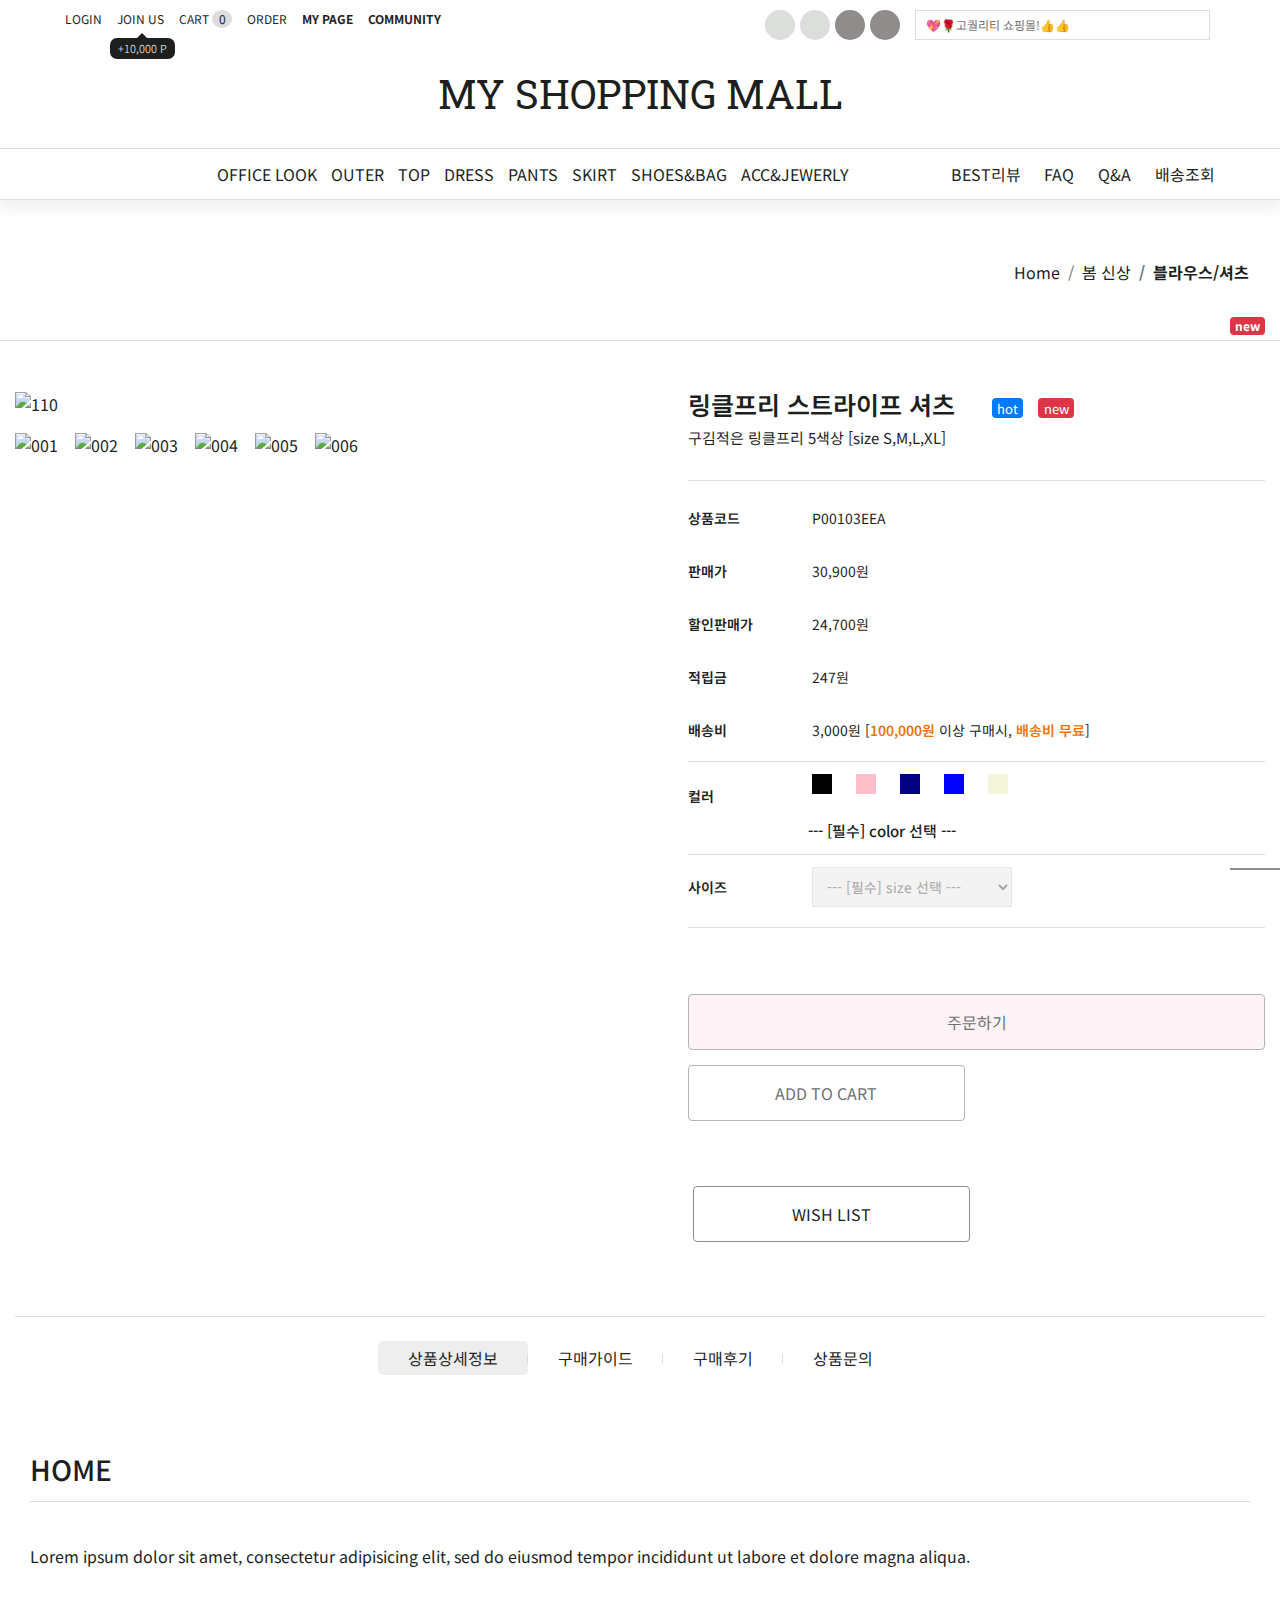
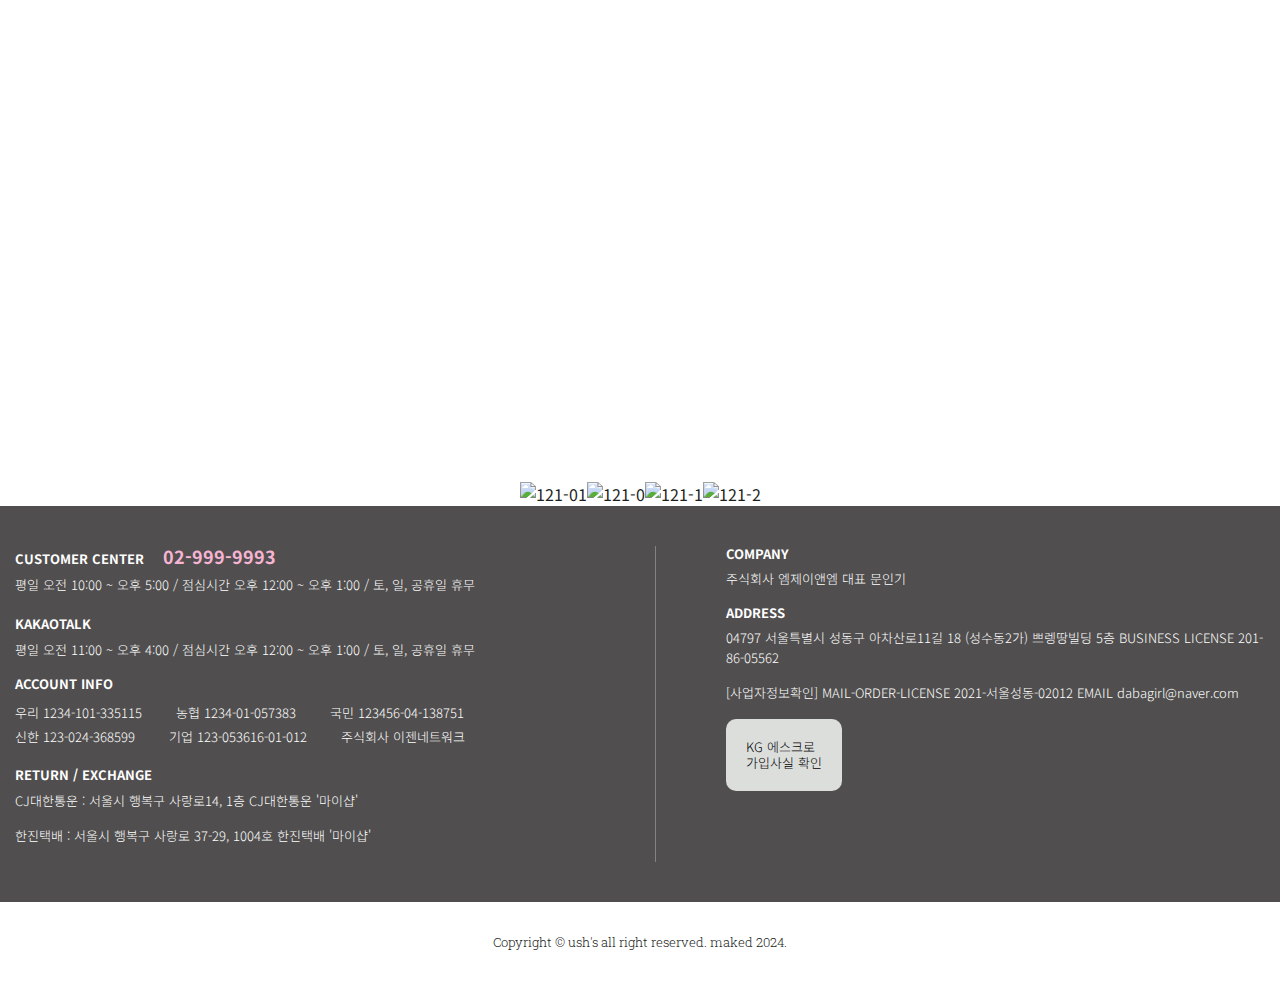
==== commit c567476a: "slick button works" ====
--- a/detail.html
+++ b/detail.html
@@ -234,8 +234,9 @@
                 <!-- /상품정보 LOOP -->
 
             </div>
+
             <!-- 자세히 보기 -->
-            <div class="container mt-4 pt-4 border-top">
+            <div class="container shop-contents mt-4 pt-4 border-top">
                 <ul class="nav nav-pills">
                     <li class="active"><a data-toggle="pill" href="#view">상품상세정보</a></li>
                     <li><a data-toggle="pill" href="#guide">구매가이드</a></li>
@@ -243,7 +244,7 @@
                     <li><a data-toggle="pill" href="#qna">상품문의</a></li>
                 </ul>
                 
-                <div class="tab-content">
+                <div class="tab-content py-5">
                     <div id="view" class="tab-pane fade in active show">
                         <h3>HOME</h3>
                         <p>Lorem ipsum dolor sit amet, consectetur adipisicing elit, sed do eiusmod tempor incididunt ut labore et dolore magna aliqua.</p>
@@ -253,8 +254,91 @@
                         <p>Eaque ipsa quae ab illo inventore veritatis et quasi architecto beatae vitae dicta sunt explicabo.</p>
                     </div>
                     <div id="review" class="tab-pane fade">
-                        <h3>Menu 1</h3>
-                        <p>Ut enim ad minim veniam, quis nostrud exercitation ullamco laboris nisi ut aliquip ex ea commodo consequat.</p>
+                        <h3>구매후기</h3>
+                        <div class="row pb-4 border-bottom">
+                            <div class="col-md-6 text-center">
+                                <h2>평균별점</h2>
+                                <div class="star">
+                                    <i class="ri-star-fill"></i>
+                                    <i class="ri-star-fill"></i>
+                                    <i class="ri-star-fill"></i>
+                                    <i class="ri-star-half-line"></i>
+                                    <i class="ri-star-line"></i>
+                                </div>
+                                <p class="score">3.5</p>
+                            </div>
+                            <div class="col-md-6 text-center">
+                                <h2>별점비율</h2>
+                                <div class="ratio-box">
+                                    <div>
+                                        <div class="box-line">
+                                            <div class="box-line-color" style="height:76%;"></div>
+                                        </div>
+                                    </div>
+                                    <div>
+                                        <div class="box-line">
+                                            <div class="box-line-color" style="height:84%;"></div>
+                                        </div>
+                                    </div>
+                                    <div>
+                                        <div class="box-line">
+                                            <div class="box-line-color" style="height:56%;"></div>
+                                        </div>
+                                    </div>
+                                    <div>
+                                        <div class="box-line">
+                                            <div class="box-line-color" style="height:0%;"></div>
+                                        </div>
+                                    </div>
+                                    <div>
+                                        <div class="box-line">
+                                            <div class="box-line-color" style="height:10%;"></div>
+                                        </div>
+                                    </div>
+                                </div>
+                            </div>
+                        </div>
+                        <div class="review-photo">
+                            <div class="img">
+                                <a href="#"><img src="images/pd/100.jpg" alt="100"></a>
+                            </div>
+                            <div class="img">
+                                <a href="#"><img src="images/pd/101.jpg" alt="101"></a>
+                            </div>
+                            <div class="img">
+                                <a href="#"><img src="images/pd/102.jpg" alt="102"></a>
+                            </div>
+                            <div class="img">
+                                <a href="#"><img src="images/pd/103.jpg" alt="103"></a>
+                            </div>
+                            <div class="img">
+                                <a href="#"><img src="images/pd/104.jpg" alt="104"></a>
+                            </div>
+                            <div class="img">
+                                <a href="#"><img src="images/pd/105.jpg" alt="105"></a>
+                            </div>
+                            <div class="img">
+                                <a href="#"><img src="images/pd/106.jpg" alt="106"></a>
+                            </div>
+                            <div class="img">
+                                <a href="#"><img src="images/pd/107.jpg" alt="107"></a>
+                            </div>
+                            <div class="img">
+                                <a href="#"><img src="images/pd/108.jpg" alt="108"></a>
+                            </div>
+                            <div class="img">
+                                <a href="#"><img src="images/pd/109.jpg" alt="109"></a>
+                            </div>
+                            <div class="img">
+                                <a href="#"><img src="images/pd/110.jpg" alt="110"></a>
+                            </div>
+                            <div class="img">
+                                <a href="#"><img src="images/pd/111.jpg" alt="111"></a>
+                            </div>
+                            <div class="img">
+                                <a href="#"><img src="images/pd/112.jpg" alt="112"></a>
+                            </div>
+                        </div>
                     </div>
                     <div id="qna" class="tab-pane fade">
                         <h3>Menu 2</h3>
--- a/css/style.css
+++ b/css/style.css
@@ -379,13 +379,14 @@
 /***************** HERO **************/
 .hero{
     overflow: hidden;
+    position: relative;
 }
 .mySlick img{
     margin-left: auto;
     margin-right: auto;
     object-fit: cover;
     width: 100%;
-    height: 200px;
+    height: 500px;
 }
 .slick-dots{
     bottom: 10px;
@@ -409,22 +410,37 @@
     background: var(--dark-color);
     opacity: 0.5;
 }
+.hero-prev,
+.hero-next{
+    border: none;
+    outline: none;
+    background: transparent;
+    position: absolute;
+    font-size: 70px;
+    top: 200px;
+    color: rgba(255,255,255,0);
+    transition: all 400ms;
+    text-align: center;
+}
+.slick-prev{
+    left: 20px;
+    z-index: 100;
+}
 .slick-next{
+    right: 20px;
+    z-index: 100;
+}
+.hero-prev{
+    left: calc(50% - 600px);
+    z-index: 100;
+}
+.hero-next{
     right: calc(50% - 575px);
-}
-.slick-prev{
-    left: calc(50% - 600px);
-    z-index: 1000;
-}
-.mySlick:hover .slick-next::before,
-.mySlick:hover .slick-prev::before{
-    opacity: 0.5;
-}
-.slick-next::before,
-.slick-prev::before{
-    font-size: 50px;
-    opacity: 0;
-    transition: all 300ms;
+    z-index: 100;
+}
+.hero:hover .hero-next,
+.hero:hover .hero-prev{
+    color: rgba(255,255,255,.7);
 }
 
 /***************** NEW **************/
@@ -881,4 +897,99 @@
     position: absolute;
     right: 0;
     top: 13px;
+}
+.shop-contents h3{
+    margin-bottom: 1.5em;
+    padding-bottom: 0.5em;
+    border-bottom: 1px solid var(--gray-color);
+}
+.shop-contents p{
+    font-size: 1em;
+    font-weight: 400;
+}
+
+/***************** DETAIL - 구매후기 **************/
+.star{
+    margin-top: 20px;
+    margin-bottom: 40px;
+}
+.star i{
+    font-size: 30px;
+    margin: 5px;
+    color: #ffb500;
+}
+.shop-contents p.score{
+    font-size: 50px;
+    font-weight: 700;
+}
+.ratio-box{
+    display: flex;
+    margin-top: 60px;
+    margin-left: 60px;
+    margin-right: 60px;
+}
+.ratio-box>div{
+    width: 20%;
+}
+.box-line{
+    margin-left: auto;
+    margin-right: auto;
+    width: 10px;
+    height: 80px;
+    background: var(--gray-color);
+    border-radius: 5px;
+    position: relative;
+}
+.box-line::after{
+    position: absolute;
+    width: 30px;
+    font-size: 14px;
+    font-weight: 700;
+    top: -30px;
+    left: -9px;
+}
+.ratio-box>div:first-of-type .box-line::after{
+    content: "5점";
+}
+.ratio-box>div:nth-of-type(2) .box-line::after{
+    content: "4점";
+}
+.ratio-box>div:nth-of-type(3) .box-line::after{
+    content: "3점";
+}
+.ratio-box>div:nth-of-type(4) .box-line::after{
+    content: "2점";
+}
+.ratio-box>div:last-of-type .box-line::after{
+    content: "1점";
+}
+.box-line-color{
+    position: absolute;
+    width: 10px;
+    border-radius: 5px;
+    background: #ffb500;
+    bottom: 0;
+}
+.box-line-color span{
+    position: absolute;
+    bottom: -30px;
+    font-size: 16px;
+    font-weight: 500;
+    display: block;
+    width: 50px;
+    text-align: center;
+    left: -170%;
+}
+.review-photo{
+    height: 100%;
+    width: 100%;
+}
+.img{
+    width: 100px;
+    height: 100px;
+}
+.img img{
+    object-fit: cover;
+    width: 150px;
+    height: 150px;
 }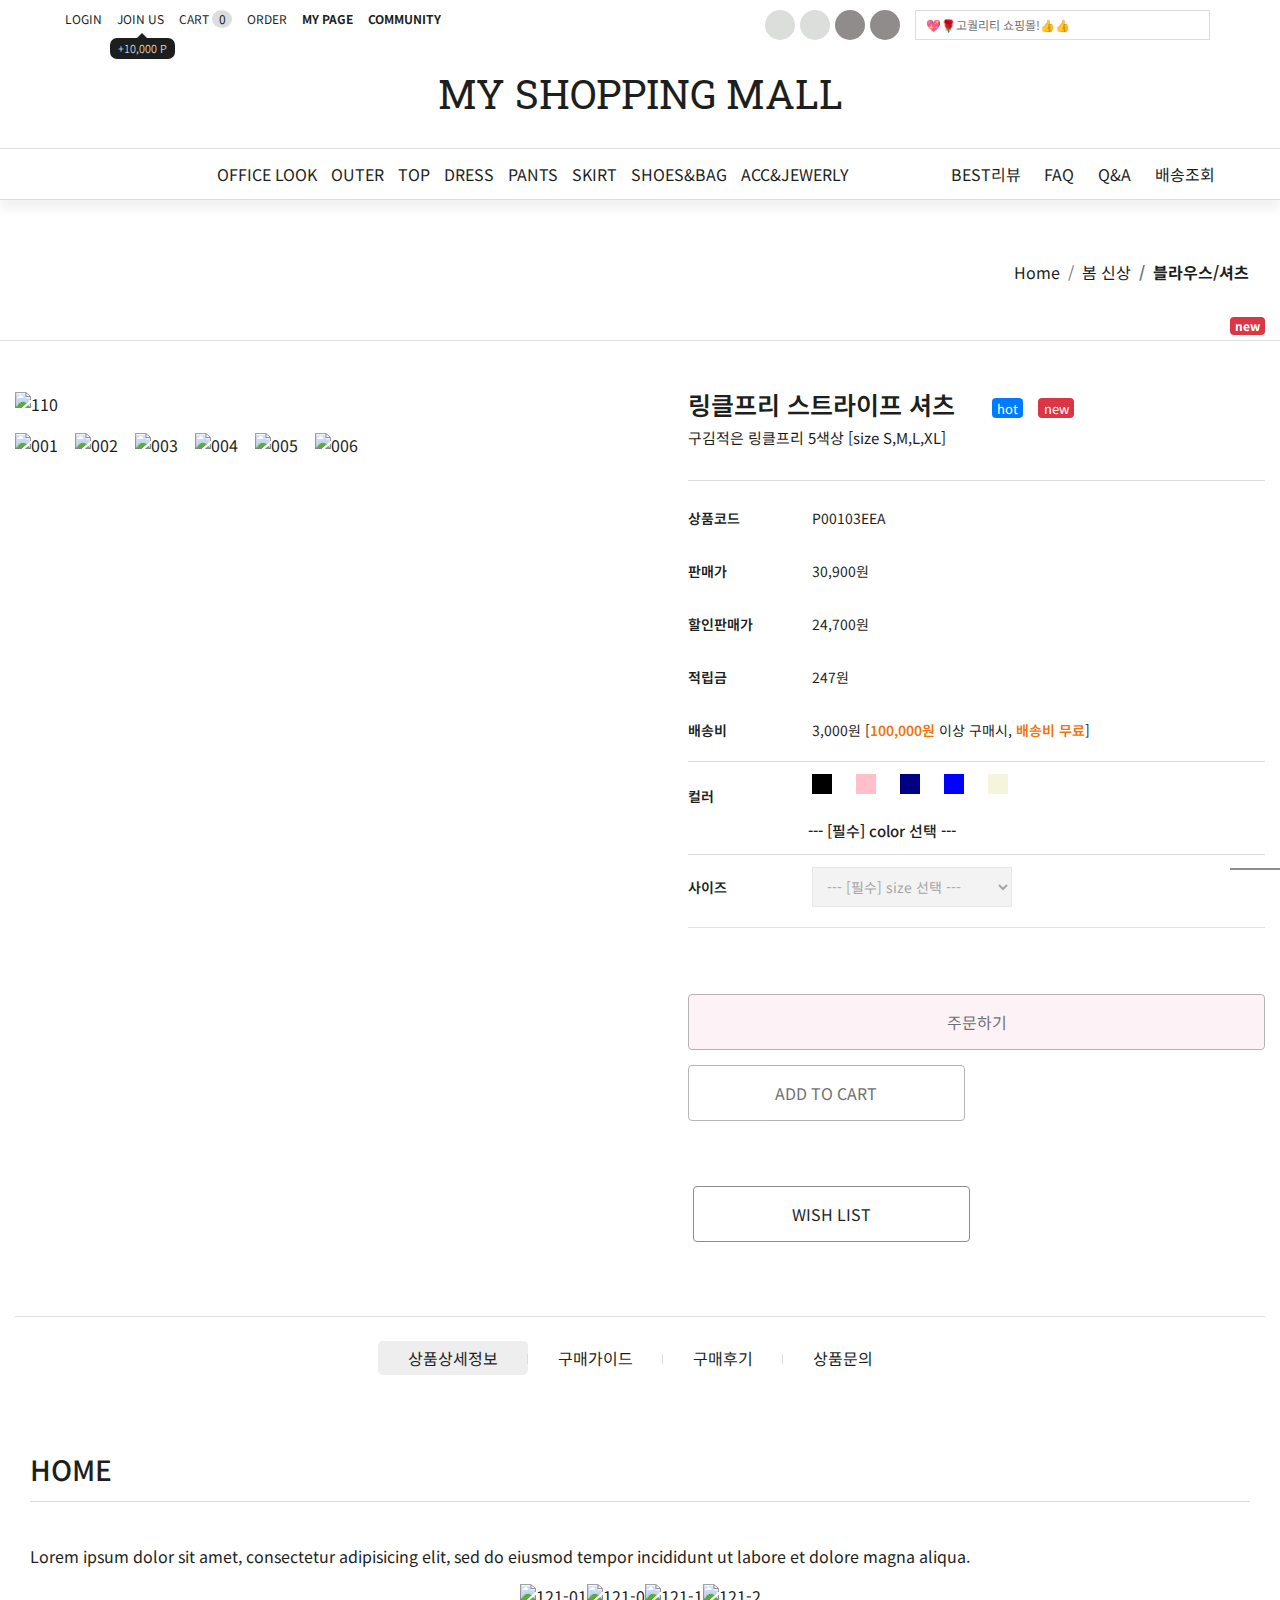
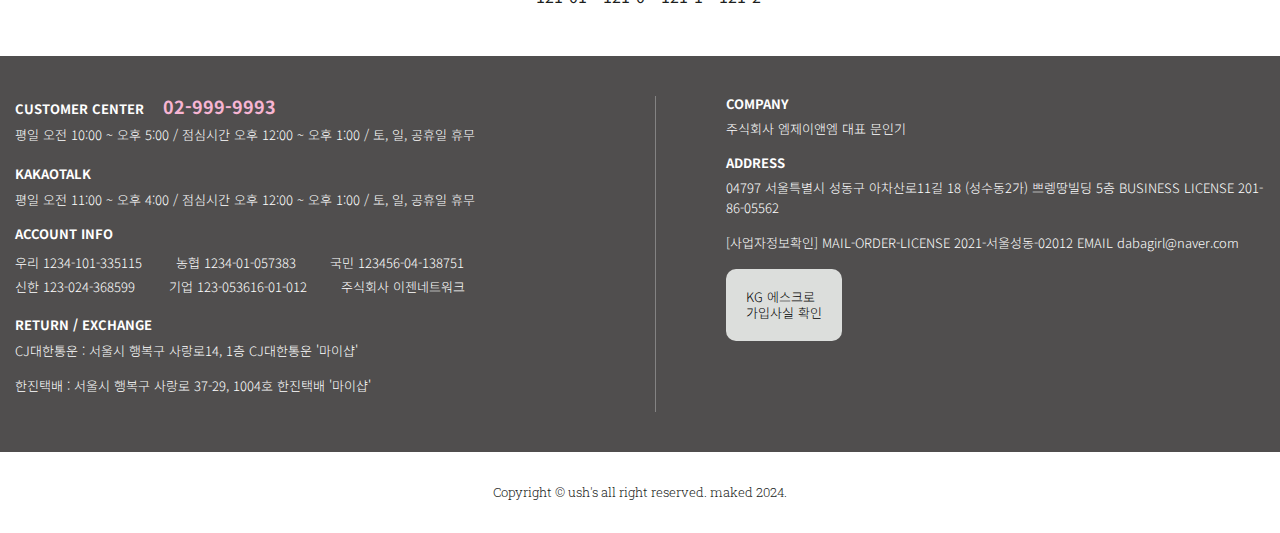
==== commit 55d703ec: "cartview first works" ====
--- a/detail.html
+++ b/detail.html
@@ -44,6 +44,7 @@
   <script src="js/script.js"></script>
   <script src="js/db.js"></script>
   <script src="js/detail.js"></script>
+  <script src="js/cart.js"></script>
 </head>
 <body>
 
@@ -59,7 +60,7 @@
                             +10,000 P
                         </div>
                         </li>
-                        <li><a href="#">cart <span>0</span></a></li>
+                        <li><a href="#">cart <span class="cart-count">0</span></a></li>
                         <li><a href="#">order</a></li>
                         <li class="mem"><a href="#">my page</a>
                             <ul class="subnav">
@@ -166,13 +167,17 @@
 
                 <!-- 상품정보 LOOP -->
                 <div class="col-md-6 pl-md-5 pr-list">
-                    <form name="detail-form" method="post">
+                    <form name="detail-form" method="post" id="detail-form">
                         <input type="hidden" name="title" id="title" value="링클프리 스트라이프 셔츠">
                         <input type="hidden" name="prcode" id="prcode" value="P00103EEA">
                         <input type="hidden" name="prprice" id="prprice" value="24700">
                         <input type="hidden" name="reserves" id="reserves" value="247">
                         <input type="hidden" name="delivery" id="delivery" value="3000">
                         <input type="hidden" name="totalprice" id="totalprice">
+
+
+                        <!-- 백엔드 작업에서는 삭제할 예정 -->
+                        <input type="hidden" name="imgid" id="imgid" value="109">
 
                         <h1>링클프리 스트라이프 셔츠
                             <span class="badge badge-primary">HOT</span>
@@ -245,14 +250,25 @@
                 </ul>
                 
                 <div class="tab-content py-5">
+
+                    <!-- 상세정보 -->
                     <div id="view" class="tab-pane fade in active show">
                         <h3>HOME</h3>
                         <p>Lorem ipsum dolor sit amet, consectetur adipisicing elit, sed do eiusmod tempor incididunt ut labore et dolore magna aliqua.</p>
-                    </div>
+                        <div class="row justify-content-center">
+                            <img src="images/pd/121-01.jpg" alt="121-01">
+                            <img src="images/pd/121-0.gif" alt="121-0">
+                            <img src="images/pd/121-1.jpg" alt="121-1">
+                            <img src="images/pd/121-2.jpg" alt="121-2">
+                        </div>
+                    </div>
+
+                    <!-- 구매가이드 -->
                     <div id="guide" class="tab-pane fade">
-                        <h3>Menu 3</h3>
-                        <p>Eaque ipsa quae ab illo inventore veritatis et quasi architecto beatae vitae dicta sunt explicabo.</p>
-                    </div>
+                        
+                    </div>
+
+                    <!-- 리뷰 -->
                     <div id="review" class="tab-pane fade">
                         <h3>구매후기</h3>
                         <div class="row pb-4 border-bottom">
@@ -339,19 +355,120 @@
                                 <a href="#"><img src="images/pd/112.jpg" alt="112"></a>
                             </div>
                         </div>
-                    </div>
+                        <div class="container border-bottom mt-5 pb-3 d-flex">
+                            <a href="#" class="btn btn-outline-danger mr-3">최신순</a>
+                            <a href="#" class="btn btn-outline-warning">별점순</a>
+                        </div>
+                        <ul class="list-group list-group-flush review-list">
+                            <!-- loop -->
+                            <li class="list-group-item">
+                                <div class="row">
+                                    <div class="col-md-10 py-3 pb-4">
+                                        <div class="star starin">
+                                            <i class="ri-star-fill"></i>
+                                            <i class="ri-star-fill"></i>
+                                            <i class="ri-star-fill"></i>
+                                            <i class="ri-star-half-line"></i>
+                                            <i class="ri-star-line"></i>
+                                        </div>
+                                        <p>바스트 페이크 포켓으로 입체적이면서도 밋밋함이 없으며
+                                            전체적으로 여유있는 핏감으로 편안하게 착용되어집니다!
+                                            스커트나 슬랙스, 데님팬츠 등
+                                            다양한 바텀 아이템과 두루 매치하기 좋아 추천드려요~</p>
+                                        <a href="#" class="imgs"><img src="images/pd/110.jpg" alt="110" class="img"></a>
+                                        <a href="#" class="imgs"><img src="images/pd/111.jpg" alt="111" class="img"></a>
+                                        <a href="#" class="imgs"><img src="images/pd/112.jpg" alt="112" class="img"></a>
+                                    </div>
+                                    <div class="col-md-2 py-3 text-center">
+                                        <span class="badge badge-light">2024.02.20</span>
+                                        <br> <br>
+                                        <a href="#"><span class="badge badge-secondary">홍길자</span></a>
+                                    </div>
+                                </div>
+                            </li>
+                            <!-- /loop -->
+                            <li class="list-group-item">Second item</li>
+                            <li class="list-group-item">Third item</li>
+                            <li class="list-group-item">Fourth item</li>
+                        </ul>
+                        <div class="rp">
+                            <i class="ri-close-line rp-close"></i>
+                            <div class="review-popup">
+                                <div class="d-flex">
+                                    <div class="imgbox">
+                                        <img src="images/pd/110.jpg" alt="110">
+                                    </div>
+                                    <div class="pdbox">
+                                        <ul class="pddetail">
+                                            <li class="pdtitle"><a href="#">링클프리 스트라이프 셔츠</a></li>
+                                            <li><label for="">상품코드</label>P00103EEA</li>
+                                            <li><label for="">할인판매가</label>24,700원</li>
+                                            <li>
+                                                <p>바스트 페이크 포켓으로 입체적이면서도 밋밋함이 없으며
+                                                    전체적으로 여유있는 핏감으로 편안하게 착용되어집니다!
+                                                    스커트나 슬랙스, 데님팬츠 등
+                                                    다양한 바텀 아이템과 두루 매치하기 좋아 추천드려요~</p>
+                                            </li>
+                                        </ul>
+                                    </div>
+                                    <div class="rvbox">
+                                        <!-- 같은 상품 리뷰 목록 -->
+                                        <ul class="list-group same-review-list">
+                                            <li class="list-group-item">
+                                                <a href="#">같은상품 리뷰목록입니다.</a>
+                                            </li>
+                                            <li class="list-group-item">
+                                                <a href="#">같은상품 리뷰목록입니다.</a>
+                                            </li>
+                                            <li class="list-group-item">
+                                                <a href="#">같은상품 리뷰목록입니다.</a>
+                                            </li>
+                                            <li class="list-group-item">
+                                                <a href="#">같은상품 리뷰목록입니다.</a>
+                                            </li>
+                                        </ul>
+                                    </div>
+                                </div>
+                            </div>
+                        </div>
+                    </div>
+
+                    <!-- 상품문의 -->
                     <div id="qna" class="tab-pane fade">
-                        <h3>Menu 2</h3>
-                        <p>Sed ut perspiciatis unde omnis iste natus error sit voluptatem accusantium doloremque laudantium, totam rem aperiam.</p>
-                    </div>
-                </div>
-            </div>
-
-            <div class="row justify-content-center">
-                <img src="images/pd/121-01.jpg" alt="121-01">
-                <img src="images/pd/121-0.gif" alt="121-0">
-                <img src="images/pd/121-1.jpg" alt="121-1">
-                <img src="images/pd/121-2.jpg" alt="121-2">
+                        <h2>상품문의</h2>
+                        <p>게시판 특성에 맞게 카테고리 선택하여 문의 글 남겨주시면 보다 빠른 답변을 받으실 수 있습니다.</p>            
+                        <table class="table text-center">
+                            <thead style="background-color: #fcedf3;">
+                                <tr>
+                                    <th>번호</th>
+                                    <th class="col-md-7">제목</th>
+                                    <th>작성자</th>
+                                    <th class="col-md-2">작성일</th>
+                                </tr>
+                            </thead>
+                            <tbody>
+                                <tr>
+                                    <td>3</td>
+                                    <td>사이즈 문의</td>
+                                    <td>홍길동</td>
+                                    <td>2024.02.15 14:50</td>
+                                </tr>
+                                <tr>
+                                    <td>2</td>
+                                    <td>배송 문의</td>
+                                    <td>김철수</td>
+                                    <td>2024.02.11 18:15</td>
+                                </tr>
+                                <tr>
+                                    <td>1</td>
+                                    <td>상품 문의</td>
+                                    <td>김순이</td>
+                                    <td>2024.02.06 19:03</td>
+                                </tr>
+                            </tbody>
+                        </table>
+                    </div>
+                </div>
             </div>
         </div>
     </section>
@@ -402,6 +519,36 @@
         </div>
     </footer>
 
+    <div class="remotecontrol">
+        <a href="#"><i class="ri-arrow-up-s-line"></i></a>
+        <a href="#"><i class="ri-arrow-down-s-line"></i></a>
+    </div>
+
+    <div class="cartview">
+        <div class="cartin">
+            <ul class="list-group">
+                <li class="list-group-item">
+                    <div class="d-flex">
+                        <a href="#"><img src="images/pd/040.jpg" alt="040" class="img-thumbnail"></a>
+                        <div class="cart-txt">
+                            <h1><a href="#">상품이름</a></h1>
+                            <p>옵션</p>
+                        </div>
+                    </div>
+                    <div class="c-money">
+                        <span>1</span>
+                        250,000원
+                    </div>
+                </li>
+            </ul>
+        </div>
+        <button class="btn btn-sm-line">바로 구매</button>
+        <button class="btn btn-sm-line">장바구니 이동</button>
+        <div class="cartview-close">
+            <i class="ri-close-line"></i>
+        </div>
+    </div>
+
     <!-- REMOTECONTROL -->
     <div class="remotecontrol">
         <a href="#" class="tops"><i class="ri-arrow-up-s-line"></i></a>
--- a/css/style.css
+++ b/css/style.css
@@ -838,7 +838,8 @@
 .btn-detail:active{
     background-color: #fdd6e6;
 }
-.btn-line{
+.btn-line.btn-left,
+.btn-line.btn-right{
     width: 48%;
     display: inline-block;
     border: 1px solid var(--gray-dark-color);
@@ -856,6 +857,15 @@
 .btn-line.btn-right{
     margin-left: 5px;
 }
+.btn.btn-sm-line{
+    display: inline-block;
+    border: 1px solid var(--gray-color);
+    background-color: #fcedf3;
+    font-size: 13px;
+    font-weight: 800;
+    margin-left: 4.5px;
+    margin-right: 4.5px;
+}
 .total-text p{
     margin: 0;
     padding: 5px 8px;
@@ -913,10 +923,81 @@
     margin-top: 20px;
     margin-bottom: 40px;
 }
+.star.starin{
+    margin-top: 0px;
+    margin-bottom: 10px;
+}
 .star i{
     font-size: 30px;
     margin: 5px;
     color: #ffb500;
+}
+.review-list .img{
+    width: 200px;
+    height: 200px;
+    object-fit: cover;
+    margin-right: 10px;
+}
+.review-list .badge{
+    font-size: 16px;
+    display: inline-block;
+    margin-top: 10px;
+}
+
+/***************** REVIEW POPUP **************/
+.rp{
+    position: fixed;
+    top: 0;
+    left: 0;
+    width: 100%;
+    height: 100%;
+    background: rgba(0, 0, 0, .6);
+    display: none;
+    z-index:1000;
+}
+.review-popup{
+    position:fixed;
+    width: 900px;
+    height: 550px;
+    background: #fff;
+    top: 200px;
+    left:calc(50% - 450px);
+    padding: 20px;
+    overflow-y: auto;
+    overflow-x: hidden;
+    box-shadow: 0 0 5px 0 rgba(0,0,0,.2),
+                0 0 15px 0 rgba(0,0,0,.15);
+}
+.rp-close{
+    font-size: 4em;
+    position: absolute;
+    right: 400px;
+    top: 100px;
+    cursor: pointer;
+}
+.review-popup .imgbox{
+    width: 53%;
+}
+.review-popup .imgbox img{
+    max-width: 100%;
+}
+.review-popup .rvbox,
+.review-popup .pdbox{
+    width: 30%;
+}
+ul.pddetail{
+    list-style: none;
+    padding: 0;
+}
+ul.pddetail li{
+    padding: 8px 20px;
+}
+ul.pddetail label{
+    font-weight: 700;
+    padding-right: 15px;
+}
+ul.pddetail .pdtitle{
+    font-weight: 600;
 }
 .shop-contents p.score{
     font-size: 50px;
@@ -992,4 +1073,90 @@
     object-fit: cover;
     width: 150px;
     height: 150px;
-}+}
+
+/***************** CART **************/
+.cartview{
+    position: fixed;
+    width: 250px;
+    max-height: 420px;
+    overflow-y: auto;
+    text-align:center;
+    top:230px;
+    right: 10px;
+    background: #fff;
+    box-shadow: 0 0 5px 0 rgba(0,0,0,.1),
+                0 0 15px 0 rgba(0,0,0,.09);
+    padding: 20px;
+    display: none;
+}
+.cartview::-webkit-scrollbar{
+    width: 8px;
+}
+.cartview::-webkit-scrollbar-track{
+    background-color: rgb(250,220,225);
+}
+.cartview::-webkit-scrollbar-thumb{
+    background-color: rgb(216,113,130);
+}
+.cartview img{
+    width: 70px;
+    height: 70px;
+    object-fit: cover;
+    margin-right: 10px;
+}
+.cartin{
+    text-align: center;
+    margin-bottom: 10px;
+}
+.cart-txt{
+    width: calc(100% - 80px);
+    
+}
+.cartview .d-flex{
+    padding-bottom: 5px;
+    margin-bottom: 5px;
+    border-bottom: 1px dashed rgba(0,0,0,.3);
+}
+.cart-txt h1{
+    text-align: left;
+    font-size: 13px;
+}
+.cart-txt p{
+    text-align: left;
+    font-size: 12px;
+}
+.c-money{
+    font-size: 12px;
+    font-weight: 600;
+    text-align: right;
+}
+.c-money span{
+    color:#999;
+    font-weight: 300;
+    margin-right: 10px;
+}
+.c-money span::before{
+    content: "수량:";
+}
+.cartview-close{
+    position: absolute;
+    top:0px;
+    right: 0px;
+    font-size: 20px;
+    color: var(--gray-dark-color);
+    cursor: pointer;
+    transition: all 300ms;
+}
+.cartview-close:hover{
+    color:var(--dark-color);
+}
+
+/***************** QnA **************/
+table>thead>tr>th{
+    font-size: 1em;
+}
+table>tbody>tr>td{
+    font-size: 14px;
+}
+
